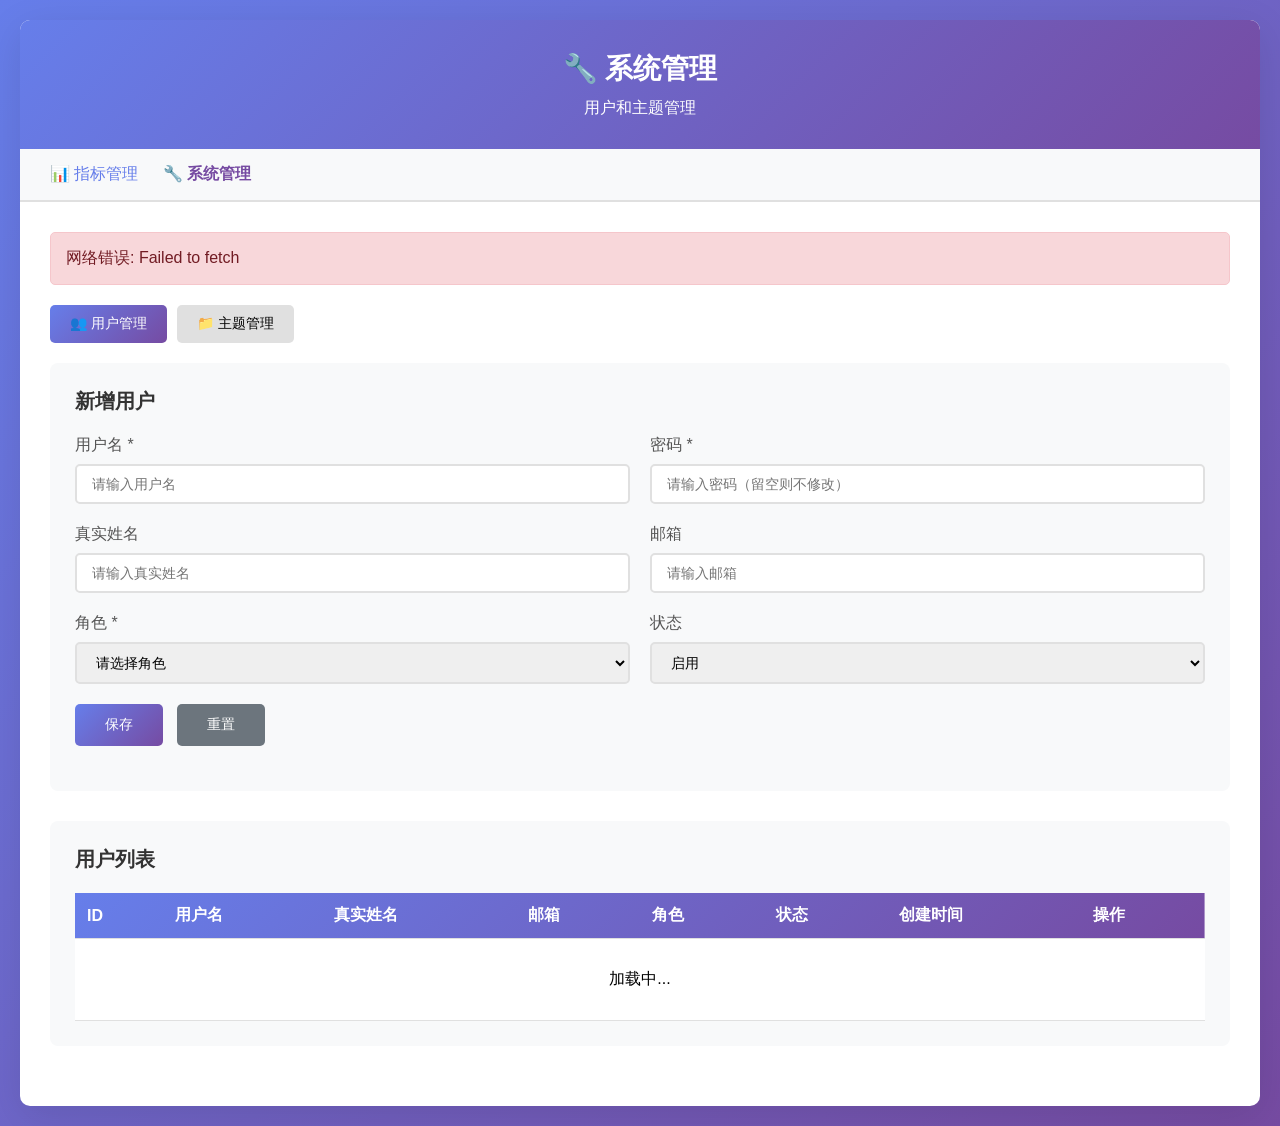
==== src/main/resources/static/admin.html @ 08e5ca8f "完成功能，准备发布 v0.02" ====
<!DOCTYPE html>
<html lang="zh-CN">
<head>
    <meta charset="UTF-8">
    <meta name="viewport" content="width=device-width, initial-scale=1.0">
    <title>系统管理 - 指标管理系统</title>
    <style>
        * {
            margin: 0;
            padding: 0;
            box-sizing: border-box;
        }

        body {
            font-family: 'Microsoft YaHei', Arial, sans-serif;
            background: linear-gradient(135deg, #667eea 0%, #764ba2 100%);
            min-height: 100vh;
            padding: 20px;
        }

        .container {
            max-width: 1400px;
            margin: 0 auto;
            background: white;
            border-radius: 10px;
            box-shadow: 0 10px 40px rgba(0, 0, 0, 0.1);
            overflow: hidden;
        }

        .header {
            background: linear-gradient(135deg, #667eea 0%, #764ba2 100%);
            color: white;
            padding: 30px;
            text-align: center;
        }

        .header h1 {
            font-size: 28px;
            margin-bottom: 10px;
        }

        .nav {
            background: #f8f9fa;
            padding: 15px 30px;
            border-bottom: 2px solid #e0e0e0;
        }

        .nav a {
            margin-right: 20px;
            color: #667eea;
            text-decoration: none;
            font-weight: 500;
        }

        .nav a:hover {
            text-decoration: underline;
        }

        .content {
            padding: 30px;
        }

        .tab-buttons {
            margin-bottom: 20px;
            display: flex;
            gap: 10px;
        }

        .tab-btn {
            padding: 10px 20px;
            border: none;
            background: #e0e0e0;
            border-radius: 5px;
            cursor: pointer;
            font-size: 14px;
            font-weight: 500;
        }

        .tab-btn.active {
            background: linear-gradient(135deg, #667eea 0%, #764ba2 100%);
            color: white;
        }

        .tab-content {
            display: none;
        }

        .tab-content.active {
            display: block;
        }

        .form-section {
            background: #f8f9fa;
            padding: 25px;
            border-radius: 8px;
            margin-bottom: 30px;
        }

        .form-section h2 {
            color: #333;
            margin-bottom: 20px;
            font-size: 20px;
        }

        .form-group {
            margin-bottom: 20px;
        }

        .form-group label {
            display: block;
            margin-bottom: 8px;
            color: #555;
            font-weight: 500;
        }

        .form-group input,
        .form-group select,
        .form-group textarea {
            width: 100%;
            padding: 10px 15px;
            border: 2px solid #e0e0e0;
            border-radius: 5px;
            font-size: 14px;
            transition: border-color 0.3s;
        }

        .form-group input:focus,
        .form-group select:focus,
        .form-group textarea:focus {
            outline: none;
            border-color: #667eea;
        }

        .form-row {
            display: grid;
            grid-template-columns: repeat(auto-fit, minmax(300px, 1fr));
            gap: 20px;
        }

        .btn {
            padding: 12px 30px;
            border: none;
            border-radius: 5px;
            font-size: 14px;
            cursor: pointer;
            transition: all 0.3s;
            font-weight: 500;
        }

        .btn-primary {
            background: linear-gradient(135deg, #667eea 0%, #764ba2 100%);
            color: white;
        }

        .btn-primary:hover {
            transform: translateY(-2px);
            box-shadow: 0 5px 15px rgba(102, 126, 234, 0.4);
        }

        .btn-secondary {
            background: #6c757d;
            color: white;
            margin-left: 10px;
        }

        .btn-danger {
            background: #dc3545;
            color: white;
            padding: 6px 12px;
            font-size: 12px;
        }

        .btn-edit {
            background: #28a745;
            color: white;
            padding: 6px 12px;
            font-size: 12px;
            margin-right: 5px;
        }

        .table-container {
            overflow-x: auto;
        }

        table {
            width: 100%;
            border-collapse: collapse;
            background: white;
        }

        thead {
            background: linear-gradient(135deg, #667eea 0%, #764ba2 100%);
            color: white;
        }

        th, td {
            padding: 12px;
            text-align: left;
            border-bottom: 1px solid #e0e0e0;
        }

        tbody tr:hover {
            background: #f8f9fa;
        }

        .badge {
            padding: 4px 8px;
            border-radius: 3px;
            font-size: 12px;
            font-weight: 500;
        }

        .badge-super-admin {
            background: #ffebee;
            color: #c62828;
        }

        .badge-topic-admin {
            background: #fff3e0;
            color: #e65100;
        }

        .badge-user {
            background: #e3f2fd;
            color: #1976d2;
        }

        .badge-admin {
            background: #fff3e0;
            color: #e65100;
        }

        .badge-member {
            background: #e8f5e9;
            color: #2e7d32;
        }

        .message {
            padding: 15px;
            border-radius: 5px;
            margin-bottom: 20px;
            display: none;
        }

        .message.success {
            background: #d4edda;
            color: #155724;
            border: 1px solid #c3e6cb;
            display: block;
        }

        .message.error {
            background: #f8d7da;
            color: #721c24;
            border: 1px solid #f5c6cb;
            display: block;
        }

        .modal {
            display: none;
            position: fixed;
            z-index: 1000;
            left: 0;
            top: 0;
            width: 100%;
            height: 100%;
            background-color: rgba(0,0,0,0.5);
        }

        .modal-content {
            background-color: #fefefe;
            margin: 5% auto;
            padding: 30px;
            border-radius: 10px;
            width: 80%;
            max-width: 900px;
            max-height: 80vh;
            overflow-y: auto;
            box-shadow: 0 10px 40px rgba(0,0,0,0.3);
        }

        .close {
            color: #aaa;
            float: right;
            font-size: 28px;
            font-weight: bold;
            cursor: pointer;
        }

        .close:hover,
        .close:focus {
            color: #000;
        }
    </style>
</head>
<body>
    <div class="container">
        <div class="header">
            <h1>🔧 系统管理</h1>
            <p>用户和主题管理</p>
        </div>

        <div class="nav">
            <a href="index.html">📊 指标管理</a>
            <a href="admin.html" style="color: #764ba2; font-weight: bold;">🔧 系统管理</a>
        </div>

        <div class="content">
            <div id="message" class="message"></div>

            <div class="tab-buttons">
                <button class="tab-btn active" onclick="switchTab('users')">👥 用户管理</button>
                <button class="tab-btn" onclick="switchTab('topics')">📁 主题管理</button>
            </div>

            <!-- 用户管理 -->
            <div id="usersTab" class="tab-content active">
                <div class="form-section">
                    <h2 id="userFormTitle">新增用户</h2>
                    <form id="userForm">
                        <input type="hidden" id="userId">
                        
                        <div class="form-row">
                            <div class="form-group">
                                <label for="username">用户名 *</label>
                                <input type="text" id="username" required placeholder="请输入用户名">
                            </div>

                            <div class="form-group">
                                <label for="password">密码 *</label>
                                <input type="password" id="password" placeholder="请输入密码（留空则不修改）">
                            </div>
                        </div>

                        <div class="form-row">
                            <div class="form-group">
                                <label for="realName">真实姓名</label>
                                <input type="text" id="realName" placeholder="请输入真实姓名">
                            </div>

                            <div class="form-group">
                                <label for="email">邮箱</label>
                                <input type="email" id="email" placeholder="请输入邮箱">
                            </div>
                        </div>

                        <div class="form-row">
                            <div class="form-group">
                                <label for="userRole">角色 *</label>
                                <select id="userRole" required>
                                    <option value="">请选择角色</option>
                                    <option value="SUPER_ADMIN">超级管理员</option>
                                    <option value="TOPIC_ADMIN">主题管理员</option>
                                    <option value="USER">普通用户</option>
                                </select>
                            </div>

                            <div class="form-group">
                                <label for="isActive">状态</label>
                                <select id="isActive">
                                    <option value="true">启用</option>
                                    <option value="false">禁用</option>
                                </select>
                            </div>
                        </div>

                        <div class="form-group">
                            <button type="submit" class="btn btn-primary">保存</button>
                            <button type="button" class="btn btn-secondary" onclick="resetUserForm()">重置</button>
                        </div>
                    </form>
                </div>

                <div class="form-section">
                    <h2>用户列表</h2>
                    <div class="table-container">
                        <table>
                            <thead>
                                <tr>
                                    <th>ID</th>
                                    <th>用户名</th>
                                    <th>真实姓名</th>
                                    <th>邮箱</th>
                                    <th>角色</th>
                                    <th>状态</th>
                                    <th>创建时间</th>
                                    <th>操作</th>
                                </tr>
                            </thead>
                            <tbody id="userTableBody">
                                <tr>
                                    <td colspan="8" style="text-align: center; padding: 30px;">加载中...</td>
                                </tr>
                            </tbody>
                        </table>
                    </div>
                </div>
            </div>

            <!-- 主题管理 -->
            <div id="topicsTab" class="tab-content">
                <div class="form-section">
                    <h2 id="topicFormTitle">新增主题</h2>
                    <form id="topicForm">
                        <input type="hidden" id="topicId">
                        
                        <div class="form-row">
                            <div class="form-group">
                                <label for="topicName">主题名称 *</label>
                                <input type="text" id="topicName" required placeholder="请输入主题名称">
                            </div>

                            <div class="form-group">
                                <label for="topicCode">主题代码 *</label>
                                <input type="text" id="topicCode" required placeholder="请输入主题代码（唯一）">
                            </div>
                        </div>

                        <div class="form-group">
                            <label for="topicDescription">主题描述</label>
                            <textarea id="topicDescription" rows="3" placeholder="请输入主题描述"></textarea>
                        </div>

                        <div class="form-group">
                            <button type="submit" class="btn btn-primary">保存</button>
                            <button type="button" class="btn btn-secondary" onclick="resetTopicForm()">重置</button>
                        </div>
                    </form>
                </div>

                <div class="form-section">
                    <h2>主题列表</h2>
                    <div class="table-container">
                        <table>
                            <thead>
                                <tr>
                                    <th>ID</th>
                                    <th>主题名称</th>
                                    <th>主题代码</th>
                                    <th>描述</th>
                                    <th>创建时间</th>
                                    <th>操作</th>
                                </tr>
                            </thead>
                            <tbody id="topicTableBody">
                                <tr>
                                    <td colspan="6" style="text-align: center; padding: 30px;">加载中...</td>
                                </tr>
                            </tbody>
                        </table>
                    </div>
                </div>
            </div>
        </div>
    </div>

    <!-- 主题用户分配弹窗 -->
    <div id="userTopicModal" class="modal">
        <div class="modal-content">
            <span class="close" onclick="closeUserTopicModal()">&times;</span>
            <h2 style="margin-bottom: 20px; color: #333;"> 主题用户分配</h2>
            <div id="topicUserInfo"></div>
            <div class="form-group" style="margin-top: 20px;">
                <label>添加用户到主题</label>
                <div style="display: flex; gap: 10px;">
                    <select id="selectUser" style="flex: 1;">
                        <option value="">选择用户</option>
                    </select>
                    <select id="selectUserRole" style="flex: 0.5;">
                        <option value="MEMBER">成员</option>
                        <option value="ADMIN">管理员</option>
                    </select>
                    <button class="btn btn-primary" onclick="addUserToTopic()">添加</button>
                </div>
            </div>
            <div class="table-container" style="margin-top: 20px;">
                <table>
                    <thead>
                        <tr>
                            <th>用户ID</th>
                            <th>用户名</th>
                            <th>真实姓名</th>
                            <th>角色</th>
                            <th>操作</th>
                        </tr>
                    </thead>
                    <tbody id="topicUsersTableBody">
                    </tbody>
                </table>
            </div>
        </div>
    </div>

    <script>
        const USER_API = 'http://localhost:8080/api/users';
        const TOPIC_API = 'http://localhost:8080/api/topics';
        let currentTopicId = null;
        let allUsers = [];
        let allTopics = [];

        // 显示消息
        function showMessage(text, type) {
            const msgDiv = document.getElementById('message');
            msgDiv.textContent = text;
            msgDiv.className = `message ${type}`;
            setTimeout(() => {
                msgDiv.className = 'message';
            }, 3000);
        }

        // 切换标签页
        function switchTab(tab) {
            document.querySelectorAll('.tab-btn').forEach(btn => btn.classList.remove('active'));
            document.querySelectorAll('.tab-content').forEach(content => content.classList.remove('active'));
            
            event.target.classList.add('active');
            document.getElementById(tab + 'Tab').classList.add('active');
        }

        // ========== 用户管理 ==========

        // 加载所有用户
        async function loadUsers() {
            try {
                const response = await fetch(USER_API, {
                    credentials: 'include'
                });
                const result = await response.json();
                
                if (result.success) {
                    allUsers = result.data;
                    renderUserTable(allUsers);
                } else {
                    showMessage('加载失败: ' + result.message, 'error');
                }
            } catch (error) {
                showMessage('网络错误: ' + error.message, 'error');
            }
        }

        // 渲染用户表格
        function renderUserTable(users) {
            const tbody = document.getElementById('userTableBody');
            
            if (!users || users.length === 0) {
                tbody.innerHTML = '<tr><td colspan="8" style="text-align: center; padding: 30px;">暂无数据</td></tr>';
                return;
            }

            tbody.innerHTML = users.map(user => `
                <tr>
                    <td>${user.id}</td>
                    <td>${user.username}</td>
                    <td>${user.realName || '-'}</td>
                    <td>${user.email || '-'}</td>
                    <td>
                        <span class="badge badge-${user.role.toLowerCase()}">
                            ${getRoleText(user.role)}
                        </span>
                    </td>
                    <td>${user.isActive ? '启用' : '禁用'}</td>
                    <td>${new Date(user.createdTime).toLocaleString('zh-CN')}</td>
                    <td>
                        <button class="btn btn-edit" onclick="editUser(${user.id})">编辑</button>
                        <button class="btn btn-danger" onclick="deleteUser(${user.id})">删除</button>
                    </td>
                </tr>
            `).join('');
        }

        // 获取角色文本
        function getRoleText(role) {
            const roleMap = {
                'SUPER_ADMIN': '超级管理员',
                'TOPIC_ADMIN': '主题管理员',
                'USER': '普通用户'
            };
            return roleMap[role] || role;
        }

        // 编辑用户
        async function editUser(id) {
            try {
                const response = await fetch(`${USER_API}/${id}`, {
                    credentials: 'include'
                });
                const result = await response.json();
                
                if (result.success) {
                    const user = result.data;
                    document.getElementById('userId').value = user.id;
                    document.getElementById('username').value = user.username;
                    document.getElementById('password').value = '';
                    document.getElementById('realName').value = user.realName || '';
                    document.getElementById('email').value = user.email || '';
                    document.getElementById('userRole').value = user.role;
                    document.getElementById('isActive').value = user.isActive.toString();
                    
                    document.getElementById('userFormTitle').textContent = '编辑用户';
                    window.scrollTo({ top: 0, behavior: 'smooth' });
                } else {
                    showMessage('加载失败: ' + result.message, 'error');
                }
            } catch (error) {
                showMessage('网络错误: ' + error.message, 'error');
            }
        }

        // 删除用户
        async function deleteUser(id) {
            if (!confirm('确定要删除这个用户吗？')) {
                return;
            }

            try {
                const response = await fetch(`${USER_API}/${id}`, {
                    method: 'DELETE',
                    credentials: 'include'
                });
                const result = await response.json();
                
                if (result.success) {
                    showMessage('删除成功', 'success');
                    loadUsers();
                } else {
                    showMessage('删除失败: ' + result.message, 'error');
                }
            } catch (error) {
                showMessage('网络错误: ' + error.message, 'error');
            }
        }

        // 重置用户表单
        function resetUserForm() {
            document.getElementById('userForm').reset();
            document.getElementById('userId').value = '';
            document.getElementById('userFormTitle').textContent = '新增用户';
        }

        // 提交用户表单
        document.getElementById('userForm').addEventListener('submit', async function(e) {
            e.preventDefault();
            
            const id = document.getElementById('userId').value;
            const userData = {
                username: document.getElementById('username').value,
                password: document.getElementById('password').value,
                realName: document.getElementById('realName').value,
                email: document.getElementById('email').value,
                role: document.getElementById('userRole').value,
                isActive: document.getElementById('isActive').value === 'true'
            };

            try {
                const url = id ? `${USER_API}/${id}` : USER_API;
                const method = id ? 'PUT' : 'POST';
                
                const response = await fetch(url, {
                    method: method,
                    headers: {
                        'Content-Type': 'application/json'
                    },
                    credentials: 'include',
                    body: JSON.stringify(userData)
                });
                
                const result = await response.json();
                
                if (result.success) {
                    showMessage(id ? '更新成功' : '创建成功', 'success');
                    resetUserForm();
                    loadUsers();
                } else {
                    showMessage('操作失败: ' + result.message, 'error');
                }
            } catch (error) {
                showMessage('网络错误: ' + error.message, 'error');
            }
        });

        // ========== 主题管理 ==========

        // 加载所有主题
        async function loadTopics() {
            try {
                const response = await fetch(TOPIC_API, {
                    credentials: 'include'
                });
                const result = await response.json();
                
                if (result.success) {
                    allTopics = result.data;
                    renderTopicTable(allTopics);
                } else {
                    showMessage('加载失败: ' + result.message, 'error');
                }
            } catch (error) {
                showMessage('网络错误: ' + error.message, 'error');
            }
        }

        // 渲染主题表格
        function renderTopicTable(topics) {
            const tbody = document.getElementById('topicTableBody');
            
            if (!topics || topics.length === 0) {
                tbody.innerHTML = '<tr><td colspan="6" style="text-align: center; padding: 30px;">暂无数据</td></tr>';
                return;
            }

            tbody.innerHTML = topics.map(topic => `
                <tr>
                    <td>${topic.id}</td>
                    <td>${topic.topicName}</td>
                    <td>${topic.topicCode}</td>
                    <td>${topic.description || '-'}</td>
                    <td>${new Date(topic.createdTime).toLocaleString('zh-CN')}</td>
                    <td>
                        <button class="btn btn-edit" onclick="editTopic(${topic.id})">编辑</button>
                        <button class="btn btn-danger" onclick="deleteTopic(${topic.id})">删除</button>
                        <button class="btn btn-primary" style="padding: 6px 12px; font-size: 12px;" onclick="openUserTopicModal(${topic.id})">分配用户</button>
                    </td>
                </tr>
            `).join('');
        }

        // 编辑主题
        async function editTopic(id) {
            try {
                const response = await fetch(`${TOPIC_API}/${id}`, {
                    credentials: 'include'
                });
                const result = await response.json();
                
                if (result.success) {
                    const topic = result.data;
                    document.getElementById('topicId').value = topic.id;
                    document.getElementById('topicName').value = topic.topicName;
                    document.getElementById('topicCode').value = topic.topicCode;
                    document.getElementById('topicDescription').value = topic.description || '';
                    
                    document.getElementById('topicFormTitle').textContent = '编辑主题';
                    window.scrollTo({ top: 0, behavior: 'smooth' });
                } else {
                    showMessage('加载失败: ' + result.message, 'error');
                }
            } catch (error) {
                showMessage('网络错误: ' + error.message, 'error');
            }
        }

        // 删除主题
        async function deleteTopic(id) {
            if (!confirm('确定要删除这个主题吗？')) {
                return;
            }

            try {
                const response = await fetch(`${TOPIC_API}/${id}`, {
                    method: 'DELETE',
                    credentials: 'include'
                });
                const result = await response.json();
                
                if (result.success) {
                    showMessage('删除成功', 'success');
                    loadTopics();
                } else {
                    showMessage('删除失败: ' + result.message, 'error');
                }
            } catch (error) {
                showMessage('网络错误: ' + error.message, 'error');
            }
        }

        // 重置主题表单
        function resetTopicForm() {
            document.getElementById('topicForm').reset();
            document.getElementById('topicId').value = '';
            document.getElementById('topicFormTitle').textContent = '新增主题';
        }

        // 提交主题表单
        document.getElementById('topicForm').addEventListener('submit', async function(e) {
            e.preventDefault();
            
            const id = document.getElementById('topicId').value;
            const topicData = {
                topicName: document.getElementById('topicName').value,
                topicCode: document.getElementById('topicCode').value,
                description: document.getElementById('topicDescription').value
            };

            try {
                const url = id ? `${TOPIC_API}/${id}` : TOPIC_API;
                const method = id ? 'PUT' : 'POST';
                
                const response = await fetch(url, {
                    method: method,
                    headers: {
                        'Content-Type': 'application/json'
                    },
                    credentials: 'include',
                    body: JSON.stringify(topicData)
                });
                
                const result = await response.json();
                
                if (result.success) {
                    showMessage(id ? '更新成功' : '创建成功', 'success');
                    resetTopicForm();
                    loadTopics();
                } else {
                    showMessage('操作失败: ' + result.message, 'error');
                }
            } catch (error) {
                showMessage('网络错误: ' + error.message, 'error');
            }
        });

        // ========== 主题用户分配 ==========

        // 打开用户分配弹窗
        async function openUserTopicModal(topicId) {
            currentTopicId = topicId;
            const topic = allTopics.find(t => t.id === topicId);
            
            document.getElementById('topicUserInfo').innerHTML = `
                <p><strong>主题：</strong>${topic.topicName} (${topic.topicCode})</p>
            `;

            // 加载用户列表到下拉框
            const selectUser = document.getElementById('selectUser');
            selectUser.innerHTML = '<option value="">选择用户</option>' + 
                allUsers.map(user => `<option value="${user.id}">${user.username} - ${user.realName || ''}</option>`).join('');

            // 加载主题下的用户
            await loadTopicUsers(topicId);

            document.getElementById('userTopicModal').style.display = 'block';
        }

        // 加载主题下的用户
        async function loadTopicUsers(topicId) {
            try {
                const response = await fetch(`${USER_API}/${topicId}/topics`, {
                    credentials: 'include'
                });
                const result = await response.json();
                
                if (result.success) {
                    renderTopicUsersTable(result.data);
                }
            } catch (error) {
                console.error('加载主题用户失败:', error);
            }
        }

        // 渲染主题用户表格
        function renderTopicUsersTable(userTopics) {
            const tbody = document.getElementById('topicUsersTableBody');
            
            if (!userTopics || userTopics.length === 0) {
                tbody.innerHTML = '<tr><td colspan="5" style="text-align: center; padding: 20px;">暂无用户</td></tr>';
                return;
            }

            tbody.innerHTML = userTopics.map(ut => {
                const user = allUsers.find(u => u.id === ut.userId);
                return `
                    <tr>
                        <td>${ut.userId}</td>
                        <td>${user ? user.username : '-'}</td>
                        <td>${user ? user.realName || '-' : '-'}</td>
                        <td>
                            <span class="badge badge-${ut.role.toLowerCase()}">
                                ${ut.role === 'ADMIN' ? '管理员' : '成员'}
                            </span>
                        </td>
                        <td>
                            <button class="btn btn-danger" onclick="removeUserFromTopic(${ut.userId}, ${currentTopicId})">移除</button>
                        </td>
                    </tr>
                `;
            }).join('');
        }

        // 添加用户到主题
        async function addUserToTopic() {
            const userId = document.getElementById('selectUser').value;
            const role = document.getElementById('selectUserRole').value;

            if (!userId) {
                showMessage('请选择用户', 'error');
                return;
            }

            try {
                const response = await fetch(`${USER_API}/${userId}/topics/${currentTopicId}?role=${role}`, {
                    method: 'POST',
                    credentials: 'include'
                });
                const result = await response.json();
                
                if (result.success) {
                    showMessage('分配成功', 'success');
                    await loadTopicUsers(currentTopicId);
                } else {
                    showMessage('分配失败: ' + result.message, 'error');
                }
            } catch (error) {
                showMessage('网络错误: ' + error.message, 'error');
            }
        }

        // 从主题中移除用户
        async function removeUserFromTopic(userId, topicId) {
            if (!confirm('确定要移除该用户吗？')) {
                return;
            }

            try {
                const response = await fetch(`${USER_API}/${userId}/topics/${topicId}`, {
                    method: 'DELETE',
                    credentials: 'include'
                });
                const result = await response.json();
                
                if (result.success) {
                    showMessage('移除成功', 'success');
                    await loadTopicUsers(topicId);
                } else {
                    showMessage('移除失败: ' + result.message, 'error');
                }
            } catch (error) {
                showMessage('网络错误: ' + error.message, 'error');
            }
        }

        // 关闭用户分配弹窗
        function closeUserTopicModal() {
            document.getElementById('userTopicModal').style.display = 'none';
            currentTopicId = null;
        }

        // 点击模态框外部关闭
        window.onclick = function(event) {
            const modal = document.getElementById('userTopicModal');
            if (event.target === modal) {
                closeUserTopicModal();
            }
        }

        // 页面加载时获取数据
        window.addEventListener('load', () => {
            loadUsers();
            loadTopics();
        });
    </script>
</body>
</html>
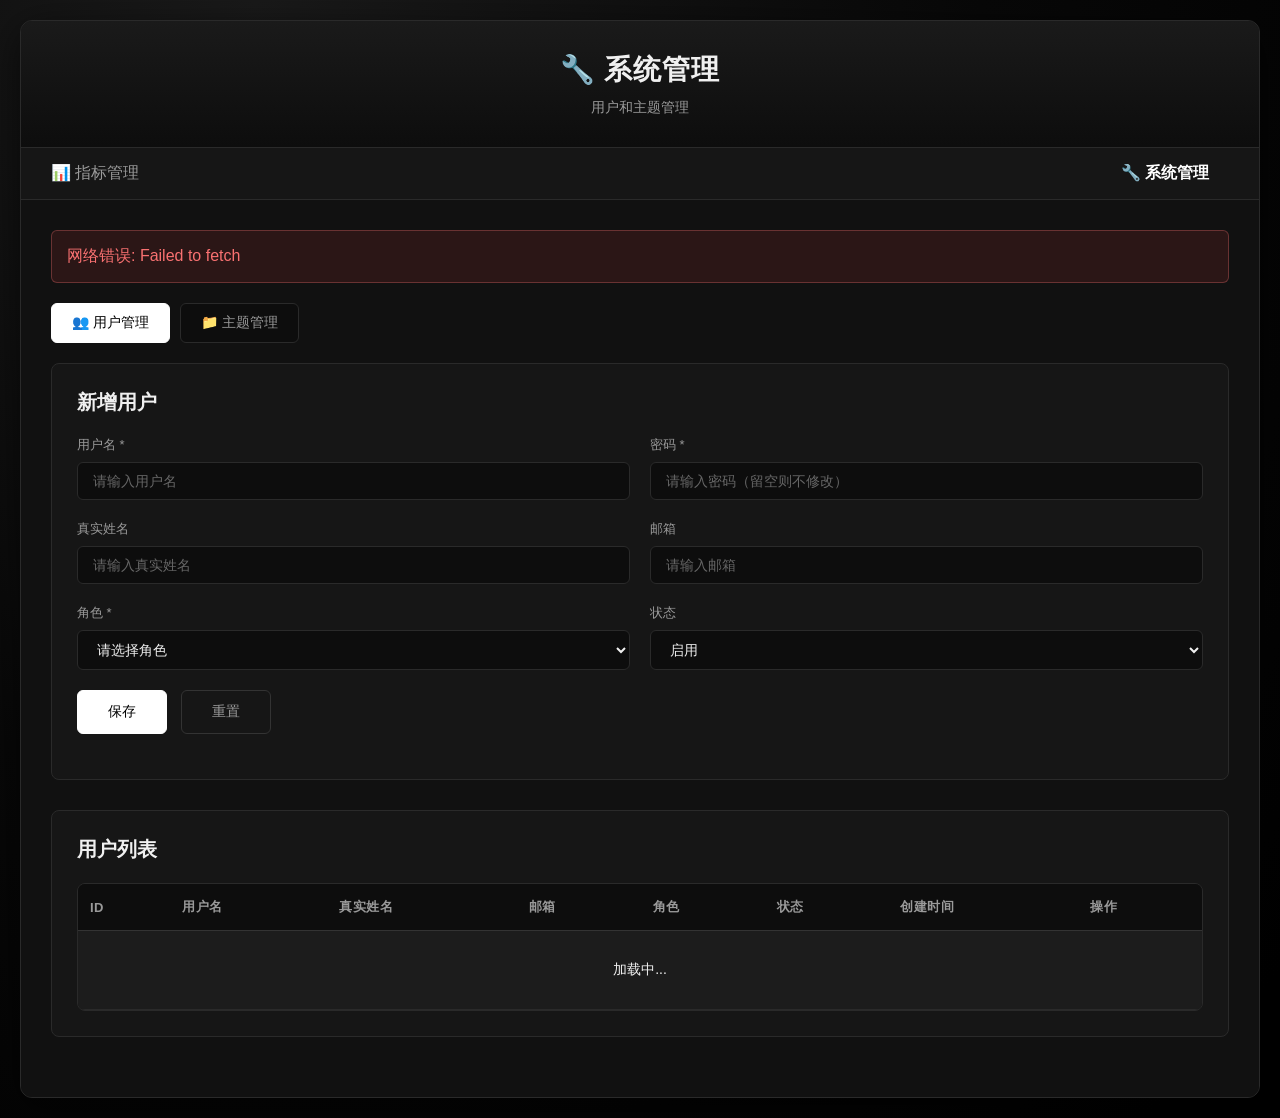
==== commit 30bda74c: "release: v0.04 指标增加数据源/SQL模版/参数定义，完善文档" ====
--- a/src/main/resources/static/admin.html
+++ b/src/main/resources/static/admin.html
@@ -4,294 +4,7 @@
     <meta charset="UTF-8">
     <meta name="viewport" content="width=device-width, initial-scale=1.0">
     <title>系统管理 - 指标管理系统</title>
-    <style>
-        * {
-            margin: 0;
-            padding: 0;
-            box-sizing: border-box;
-        }
-
-        body {
-            font-family: 'Microsoft YaHei', Arial, sans-serif;
-            background: linear-gradient(135deg, #667eea 0%, #764ba2 100%);
-            min-height: 100vh;
-            padding: 20px;
-        }
-
-        .container {
-            max-width: 1400px;
-            margin: 0 auto;
-            background: white;
-            border-radius: 10px;
-            box-shadow: 0 10px 40px rgba(0, 0, 0, 0.1);
-            overflow: hidden;
-        }
-
-        .header {
-            background: linear-gradient(135deg, #667eea 0%, #764ba2 100%);
-            color: white;
-            padding: 30px;
-            text-align: center;
-        }
-
-        .header h1 {
-            font-size: 28px;
-            margin-bottom: 10px;
-        }
-
-        .nav {
-            background: #f8f9fa;
-            padding: 15px 30px;
-            border-bottom: 2px solid #e0e0e0;
-        }
-
-        .nav a {
-            margin-right: 20px;
-            color: #667eea;
-            text-decoration: none;
-            font-weight: 500;
-        }
-
-        .nav a:hover {
-            text-decoration: underline;
-        }
-
-        .content {
-            padding: 30px;
-        }
-
-        .tab-buttons {
-            margin-bottom: 20px;
-            display: flex;
-            gap: 10px;
-        }
-
-        .tab-btn {
-            padding: 10px 20px;
-            border: none;
-            background: #e0e0e0;
-            border-radius: 5px;
-            cursor: pointer;
-            font-size: 14px;
-            font-weight: 500;
-        }
-
-        .tab-btn.active {
-            background: linear-gradient(135deg, #667eea 0%, #764ba2 100%);
-            color: white;
-        }
-
-        .tab-content {
-            display: none;
-        }
-
-        .tab-content.active {
-            display: block;
-        }
-
-        .form-section {
-            background: #f8f9fa;
-            padding: 25px;
-            border-radius: 8px;
-            margin-bottom: 30px;
-        }
-
-        .form-section h2 {
-            color: #333;
-            margin-bottom: 20px;
-            font-size: 20px;
-        }
-
-        .form-group {
-            margin-bottom: 20px;
-        }
-
-        .form-group label {
-            display: block;
-            margin-bottom: 8px;
-            color: #555;
-            font-weight: 500;
-        }
-
-        .form-group input,
-        .form-group select,
-        .form-group textarea {
-            width: 100%;
-            padding: 10px 15px;
-            border: 2px solid #e0e0e0;
-            border-radius: 5px;
-            font-size: 14px;
-            transition: border-color 0.3s;
-        }
-
-        .form-group input:focus,
-        .form-group select:focus,
-        .form-group textarea:focus {
-            outline: none;
-            border-color: #667eea;
-        }
-
-        .form-row {
-            display: grid;
-            grid-template-columns: repeat(auto-fit, minmax(300px, 1fr));
-            gap: 20px;
-        }
-
-        .btn {
-            padding: 12px 30px;
-            border: none;
-            border-radius: 5px;
-            font-size: 14px;
-            cursor: pointer;
-            transition: all 0.3s;
-            font-weight: 500;
-        }
-
-        .btn-primary {
-            background: linear-gradient(135deg, #667eea 0%, #764ba2 100%);
-            color: white;
-        }
-
-        .btn-primary:hover {
-            transform: translateY(-2px);
-            box-shadow: 0 5px 15px rgba(102, 126, 234, 0.4);
-        }
-
-        .btn-secondary {
-            background: #6c757d;
-            color: white;
-            margin-left: 10px;
-        }
-
-        .btn-danger {
-            background: #dc3545;
-            color: white;
-            padding: 6px 12px;
-            font-size: 12px;
-        }
-
-        .btn-edit {
-            background: #28a745;
-            color: white;
-            padding: 6px 12px;
-            font-size: 12px;
-            margin-right: 5px;
-        }
-
-        .table-container {
-            overflow-x: auto;
-        }
-
-        table {
-            width: 100%;
-            border-collapse: collapse;
-            background: white;
-        }
-
-        thead {
-            background: linear-gradient(135deg, #667eea 0%, #764ba2 100%);
-            color: white;
-        }
-
-        th, td {
-            padding: 12px;
-            text-align: left;
-            border-bottom: 1px solid #e0e0e0;
-        }
-
-        tbody tr:hover {
-            background: #f8f9fa;
-        }
-
-        .badge {
-            padding: 4px 8px;
-            border-radius: 3px;
-            font-size: 12px;
-            font-weight: 500;
-        }
-
-        .badge-super-admin {
-            background: #ffebee;
-            color: #c62828;
-        }
-
-        .badge-topic-admin {
-            background: #fff3e0;
-            color: #e65100;
-        }
-
-        .badge-user {
-            background: #e3f2fd;
-            color: #1976d2;
-        }
-
-        .badge-admin {
-            background: #fff3e0;
-            color: #e65100;
-        }
-
-        .badge-member {
-            background: #e8f5e9;
-            color: #2e7d32;
-        }
-
-        .message {
-            padding: 15px;
-            border-radius: 5px;
-            margin-bottom: 20px;
-            display: none;
-        }
-
-        .message.success {
-            background: #d4edda;
-            color: #155724;
-            border: 1px solid #c3e6cb;
-            display: block;
-        }
-
-        .message.error {
-            background: #f8d7da;
-            color: #721c24;
-            border: 1px solid #f5c6cb;
-            display: block;
-        }
-
-        .modal {
-            display: none;
-            position: fixed;
-            z-index: 1000;
-            left: 0;
-            top: 0;
-            width: 100%;
-            height: 100%;
-            background-color: rgba(0,0,0,0.5);
-        }
-
-        .modal-content {
-            background-color: #fefefe;
-            margin: 5% auto;
-            padding: 30px;
-            border-radius: 10px;
-            width: 80%;
-            max-width: 900px;
-            max-height: 80vh;
-            overflow-y: auto;
-            box-shadow: 0 10px 40px rgba(0,0,0,0.3);
-        }
-
-        .close {
-            color: #aaa;
-            float: right;
-            font-size: 28px;
-            font-weight: bold;
-            cursor: pointer;
-        }
-
-        .close:hover,
-        .close:focus {
-            color: #000;
-        }
-    </style>
+    <link rel="stylesheet" href="theme.css">
 </head>
 <body>
     <div class="container">
@@ -302,7 +15,7 @@
 
         <div class="nav">
             <a href="index.html">📊 指标管理</a>
-            <a href="admin.html" style="color: #764ba2; font-weight: bold;">🔧 系统管理</a>
+            <a href="admin.html" class="active">🔧 系统管理</a>
         </div>
 
         <div class="content">
@@ -404,16 +117,9 @@
                     <form id="topicForm">
                         <input type="hidden" id="topicId">
                         
-                        <div class="form-row">
-                            <div class="form-group">
-                                <label for="topicName">主题名称 *</label>
-                                <input type="text" id="topicName" required placeholder="请输入主题名称">
-                            </div>
-
-                            <div class="form-group">
-                                <label for="topicCode">主题代码 *</label>
-                                <input type="text" id="topicCode" required placeholder="请输入主题代码（唯一）">
-                            </div>
+                        <div class="form-group">
+                            <label for="topicName">主题名称 *</label>
+                            <input type="text" id="topicName" required placeholder="请输入主题名称">
                         </div>
 
                         <div class="form-group">
@@ -436,7 +142,6 @@
                                 <tr>
                                     <th>ID</th>
                                     <th>主题名称</th>
-                                    <th>主题代码</th>
                                     <th>描述</th>
                                     <th>创建时间</th>
                                     <th>操作</th>
@@ -444,7 +149,7 @@
                             </thead>
                             <tbody id="topicTableBody">
                                 <tr>
-                                    <td colspan="6" style="text-align: center; padding: 30px;">加载中...</td>
+                                    <td colspan="5" style="text-align: center; padding: 30px;">加载中...</td>
                                 </tr>
                             </tbody>
                         </table>
@@ -458,7 +163,7 @@
     <div id="userTopicModal" class="modal">
         <div class="modal-content">
             <span class="close" onclick="closeUserTopicModal()">&times;</span>
-            <h2 style="margin-bottom: 20px; color: #333;"> 主题用户分配</h2>
+            <h2 style="margin-bottom: 20px;">主题用户分配</h2>
             <div id="topicUserInfo"></div>
             <div class="form-group" style="margin-top: 20px;">
                 <label>添加用户到主题</label>
@@ -704,7 +409,7 @@
             const tbody = document.getElementById('topicTableBody');
             
             if (!topics || topics.length === 0) {
-                tbody.innerHTML = '<tr><td colspan="6" style="text-align: center; padding: 30px;">暂无数据</td></tr>';
+                tbody.innerHTML = '<tr><td colspan="5" style="text-align: center; padding: 30px;">暂无数据</td></tr>';
                 return;
             }
 
@@ -712,7 +417,6 @@
                 <tr>
                     <td>${topic.id}</td>
                     <td>${topic.topicName}</td>
-                    <td>${topic.topicCode}</td>
                     <td>${topic.description || '-'}</td>
                     <td>${new Date(topic.createdTime).toLocaleString('zh-CN')}</td>
                     <td>
@@ -725,28 +429,18 @@
         }
 
         // 编辑主题
-        async function editTopic(id) {
-            try {
-                const response = await fetch(`${TOPIC_API}/${id}`, {
-                    credentials: 'include'
-                });
-                const result = await response.json();
-                
-                if (result.success) {
-                    const topic = result.data;
-                    document.getElementById('topicId').value = topic.id;
-                    document.getElementById('topicName').value = topic.topicName;
-                    document.getElementById('topicCode').value = topic.topicCode;
-                    document.getElementById('topicDescription').value = topic.description || '';
-                    
-                    document.getElementById('topicFormTitle').textContent = '编辑主题';
-                    window.scrollTo({ top: 0, behavior: 'smooth' });
-                } else {
-                    showMessage('加载失败: ' + result.message, 'error');
-                }
-            } catch (error) {
-                showMessage('网络错误: ' + error.message, 'error');
-            }
+        function editTopic(id) {
+            const topic = allTopics.find(t => t.id === id);
+            if (!topic) {
+                showMessage('主题不存在', 'error');
+                return;
+            }
+
+            document.getElementById('topicId').value = topic.id;
+            document.getElementById('topicName').value = topic.topicName;
+            document.getElementById('topicDescription').value = topic.description || '';
+            document.getElementById('topicFormTitle').textContent = '编辑主题';
+            window.scrollTo({ top: 0, behavior: 'smooth' });
         }
 
         // 删除主题
@@ -787,7 +481,6 @@
             const id = document.getElementById('topicId').value;
             const topicData = {
                 topicName: document.getElementById('topicName').value,
-                topicCode: document.getElementById('topicCode').value,
                 description: document.getElementById('topicDescription').value
             };
 
@@ -826,7 +519,7 @@
             const topic = allTopics.find(t => t.id === topicId);
             
             document.getElementById('topicUserInfo').innerHTML = `
-                <p><strong>主题：</strong>${topic.topicName} (${topic.topicCode})</p>
+                <p><strong>主题：</strong>${topic.topicName}</p>
             `;
 
             // 加载用户列表到下拉框
--- a/src/main/resources/static/theme.css
+++ b/src/main/resources/static/theme.css
@@ -0,0 +1,664 @@
+/* 暗色主题 - 指标管理系统 */
+:root {
+    --bg-body: #080808;
+    --bg-gradient: radial-gradient(ellipse at 20% 0%, #1a1a1a 0%, #080808 50%, #000000 100%);
+    --bg-container: #111111;
+    --bg-section: #161616;
+    --bg-elevated: #1c1c1c;
+    --bg-input: #0d0d0d;
+    --border: #2a2a2a;
+    --border-light: #333333;
+    --border-focus: #ffffff;
+    --text-primary: #f0f0f0;
+    --text-secondary: #9a9a9a;
+    --text-muted: #666666;
+    --accent: #ffffff;
+    --accent-hover: #e0e0e0;
+    --shadow: 0 10px 40px rgba(0, 0, 0, 0.6);
+    --shadow-glow: 0 0 20px rgba(255, 255, 255, 0.08);
+    --success-bg: rgba(0, 200, 120, 0.12);
+    --success-text: #4ade80;
+    --success-border: rgba(74, 222, 128, 0.3);
+    --error-bg: rgba(239, 68, 68, 0.12);
+    --error-text: #f87171;
+    --error-border: rgba(248, 113, 113, 0.3);
+    --warning-bg: rgba(251, 191, 36, 0.12);
+    --warning-text: #fbbf24;
+    --danger: #ef4444;
+    --edit: #22c55e;
+}
+
+* {
+    margin: 0;
+    padding: 0;
+    box-sizing: border-box;
+}
+
+body {
+    font-family: 'Segoe UI', 'Microsoft YaHei', Arial, sans-serif;
+    background: var(--bg-gradient);
+    background-color: var(--bg-body);
+    color: var(--text-primary);
+    min-height: 100vh;
+    padding: 20px;
+}
+
+.container {
+    max-width: 1400px;
+    margin: 0 auto;
+    background: var(--bg-container);
+    border-radius: 12px;
+    border: 1px solid var(--border);
+    box-shadow: var(--shadow);
+    overflow: hidden;
+}
+
+.header {
+    background: linear-gradient(180deg, #1a1a1a 0%, #0d0d0d 100%);
+    color: var(--text-primary);
+    padding: 30px;
+    text-align: center;
+    border-bottom: 1px solid var(--border);
+}
+
+.header h1 {
+    font-size: 28px;
+    margin-bottom: 10px;
+    letter-spacing: 1px;
+}
+
+.header p {
+    color: var(--text-secondary);
+    font-size: 14px;
+}
+
+.nav {
+    background: var(--bg-section);
+    padding: 15px 30px;
+    border-bottom: 1px solid var(--border);
+    display: flex;
+    justify-content: space-between;
+    align-items: center;
+}
+
+.nav a,
+.nav-links a {
+    margin-right: 20px;
+    color: var(--text-secondary);
+    text-decoration: none;
+    font-weight: 500;
+    transition: color 0.2s;
+}
+
+.nav a:hover,
+.nav-links a:hover {
+    color: var(--accent);
+    text-decoration: none;
+}
+
+.nav a.active,
+.nav-links a.active {
+    color: var(--accent);
+    font-weight: bold;
+}
+
+.user-info {
+    display: flex;
+    align-items: center;
+    gap: 15px;
+}
+
+.user-info span {
+    color: var(--text-secondary);
+    font-size: 14px;
+}
+
+.user-info select {
+    padding: 5px 10px;
+    border-radius: 5px;
+    border: 1px solid var(--border);
+    background: var(--bg-input);
+    color: var(--text-primary);
+}
+
+.btn-logout {
+    background: transparent;
+    color: var(--error-text);
+    padding: 8px 15px;
+    border: 1px solid var(--error-border);
+    border-radius: 5px;
+    cursor: pointer;
+    font-size: 12px;
+    transition: all 0.2s;
+}
+
+.btn-logout:hover {
+    background: var(--error-bg);
+}
+
+.content {
+    padding: 30px;
+    background: var(--bg-container);
+}
+
+.form-section {
+    background: var(--bg-section);
+    padding: 25px;
+    border-radius: 8px;
+    border: 1px solid var(--border);
+    margin-bottom: 30px;
+}
+
+.form-section h2 {
+    color: var(--text-primary);
+    margin-bottom: 20px;
+    font-size: 20px;
+}
+
+.form-group {
+    margin-bottom: 20px;
+}
+
+.form-group label {
+    display: block;
+    margin-bottom: 8px;
+    color: var(--text-secondary);
+    font-weight: 500;
+    font-size: 13px;
+}
+
+.form-group input,
+.form-group select,
+.form-group textarea {
+    width: 100%;
+    padding: 10px 15px;
+    border: 1px solid var(--border);
+    border-radius: 6px;
+    font-size: 14px;
+    background: var(--bg-input);
+    color: var(--text-primary);
+    transition: border-color 0.2s, box-shadow 0.2s;
+}
+
+.form-group input::placeholder,
+.form-group textarea::placeholder {
+    color: var(--text-muted);
+}
+
+.form-group input:focus,
+.form-group select:focus,
+.form-group textarea:focus {
+    outline: none;
+    border-color: var(--border-focus);
+    box-shadow: 0 0 0 2px rgba(255, 255, 255, 0.08);
+}
+
+.form-group select option {
+    background: var(--bg-input);
+    color: var(--text-primary);
+}
+
+.form-row {
+    display: grid;
+    grid-template-columns: repeat(auto-fit, minmax(300px, 1fr));
+    gap: 20px;
+}
+
+.btn {
+    padding: 12px 30px;
+    border: none;
+    border-radius: 6px;
+    font-size: 14px;
+    cursor: pointer;
+    transition: all 0.2s;
+    font-weight: 500;
+}
+
+.btn-primary {
+    background: var(--accent);
+    color: #000000;
+    border: 1px solid var(--accent);
+}
+
+.btn-primary:hover {
+    background: var(--accent-hover);
+    box-shadow: var(--shadow-glow);
+    transform: translateY(-1px);
+}
+
+.btn-secondary {
+    background: transparent;
+    color: var(--text-secondary);
+    border: 1px solid var(--border-light);
+    margin-left: 10px;
+}
+
+.btn-secondary:hover {
+    border-color: var(--text-secondary);
+    color: var(--text-primary);
+}
+
+.btn-danger {
+    background: transparent;
+    color: var(--error-text);
+    border: 1px solid var(--error-border);
+    padding: 6px 12px;
+    font-size: 12px;
+}
+
+.btn-danger:hover {
+    background: var(--error-bg);
+}
+
+.btn-edit {
+    background: transparent;
+    color: var(--edit);
+    border: 1px solid rgba(34, 197, 94, 0.35);
+    padding: 6px 12px;
+    font-size: 12px;
+    margin-right: 5px;
+}
+
+.btn-edit:hover {
+    background: rgba(34, 197, 94, 0.1);
+}
+
+.search-bar {
+    display: flex;
+    gap: 10px;
+    margin-bottom: 20px;
+    align-items: center;
+}
+
+.search-bar input {
+    flex: 1;
+    padding: 10px 15px;
+    border: 1px solid var(--border);
+    border-radius: 6px;
+    background: var(--bg-input);
+    color: var(--text-primary);
+}
+
+.search-bar input:focus {
+    outline: none;
+    border-color: var(--border-focus);
+}
+
+.table-container {
+    overflow-x: auto;
+    border-radius: 8px;
+    border: 1px solid var(--border);
+}
+
+table {
+    width: 100%;
+    border-collapse: collapse;
+    background: var(--bg-elevated);
+}
+
+thead {
+    background: #0d0d0d;
+    color: var(--text-primary);
+    border-bottom: 1px solid var(--border-light);
+}
+
+th {
+    padding: 14px 12px;
+    text-align: left;
+    font-size: 13px;
+    font-weight: 600;
+    color: var(--text-secondary);
+    text-transform: uppercase;
+    letter-spacing: 0.5px;
+}
+
+td {
+    padding: 12px;
+    text-align: left;
+    border-bottom: 1px solid var(--border);
+    color: var(--text-primary);
+    font-size: 14px;
+}
+
+tbody tr:hover {
+    background: rgba(255, 255, 255, 0.03);
+}
+
+.badge {
+    padding: 4px 10px;
+    border-radius: 4px;
+    font-size: 12px;
+    font-weight: 500;
+    border: 1px solid transparent;
+}
+
+.badge-active {
+    background: rgba(34, 197, 94, 0.12);
+    color: var(--edit);
+    border-color: rgba(34, 197, 94, 0.3);
+}
+
+.badge-draft {
+    background: var(--warning-bg);
+    color: var(--warning-text);
+    border-color: rgba(251, 191, 36, 0.3);
+}
+
+.badge-disabled {
+    background: var(--error-bg);
+    color: var(--error-text);
+    border-color: var(--error-border);
+}
+
+.badge-super-admin {
+    background: var(--error-bg);
+    color: var(--error-text);
+    border-color: var(--error-border);
+}
+
+.badge-topic-admin {
+    background: var(--warning-bg);
+    color: var(--warning-text);
+    border-color: rgba(251, 191, 36, 0.3);
+}
+
+.badge-user {
+    background: rgba(255, 255, 255, 0.06);
+    color: var(--text-secondary);
+    border-color: var(--border-light);
+}
+
+.badge-admin {
+    background: var(--warning-bg);
+    color: var(--warning-text);
+    border-color: rgba(251, 191, 36, 0.3);
+}
+
+.badge-member {
+    background: rgba(34, 197, 94, 0.12);
+    color: var(--edit);
+    border-color: rgba(34, 197, 94, 0.3);
+}
+
+.message {
+    padding: 15px;
+    border-radius: 6px;
+    margin-bottom: 20px;
+    display: none;
+}
+
+.message.success {
+    background: var(--success-bg);
+    color: var(--success-text);
+    border: 1px solid var(--success-border);
+    display: block;
+}
+
+.message.error {
+    background: var(--error-bg);
+    color: var(--error-text);
+    border: 1px solid var(--error-border);
+    display: block;
+}
+
+/* 模态框 */
+.modal {
+    display: none;
+    position: fixed;
+    z-index: 1000;
+    left: 0;
+    top: 0;
+    width: 100%;
+    height: 100%;
+    background-color: rgba(0, 0, 0, 0.75);
+    overflow-y: auto;
+    padding: 40px 20px;
+}
+
+.modal.show {
+    display: flex;
+    align-items: flex-start;
+    justify-content: center;
+}
+
+.modal-content {
+    background-color: var(--bg-section);
+    border: 1px solid var(--border-light);
+    padding: 30px;
+    border-radius: 12px;
+    width: 100%;
+    max-width: 900px;
+    max-height: calc(100vh - 80px);
+    overflow-y: auto;
+    box-shadow: var(--shadow);
+    position: relative;
+}
+
+.modal-content h2 {
+    color: var(--text-primary);
+    margin-bottom: 20px;
+    font-size: 20px;
+    padding-right: 30px;
+}
+
+.close {
+    color: var(--text-muted);
+    float: right;
+    font-size: 28px;
+    font-weight: bold;
+    cursor: pointer;
+    transition: color 0.2s;
+}
+
+.close:hover,
+.close:focus {
+    color: var(--accent);
+}
+
+.btn-add-metric {
+    margin-left: auto;
+    white-space: nowrap;
+}
+
+.param-editor {
+    background: var(--bg-input);
+    border: 1px solid var(--border);
+    border-radius: 6px;
+    padding: 15px;
+}
+
+.param-editor-hint {
+    color: var(--text-muted);
+    font-size: 13px;
+    margin-bottom: 12px;
+}
+
+.param-editor-hint code {
+    color: var(--text-secondary);
+    background: rgba(255, 255, 255, 0.06);
+    padding: 2px 6px;
+    border-radius: 3px;
+}
+
+.param-list-header {
+    display: grid;
+    grid-template-columns: 180px 1fr 70px;
+    gap: 10px;
+    padding: 0 5px 8px;
+    color: var(--text-muted);
+    font-size: 13px;
+    font-weight: 500;
+    border-bottom: 1px solid var(--border);
+    margin-bottom: 8px;
+}
+
+.param-row {
+    display: grid;
+    grid-template-columns: 180px 1fr 70px;
+    gap: 10px;
+    margin-bottom: 8px;
+    align-items: center;
+}
+
+.param-row input {
+    width: 100%;
+    padding: 8px 12px;
+    border: 1px solid var(--border);
+    border-radius: 5px;
+    font-size: 14px;
+    background: var(--bg-elevated);
+    color: var(--text-primary);
+}
+
+.param-row input:focus {
+    outline: none;
+    border-color: var(--border-focus);
+}
+
+.param-row .btn-remove-param {
+    background: transparent;
+    color: var(--error-text);
+    border: 1px solid var(--error-border);
+    padding: 8px 10px;
+    border-radius: 5px;
+    cursor: pointer;
+    font-size: 12px;
+}
+
+.param-empty {
+    text-align: center;
+    color: var(--text-muted);
+    padding: 20px 0;
+    font-size: 13px;
+}
+
+.btn-add-param {
+    margin-top: 10px;
+    background: transparent;
+    color: var(--edit);
+    border: 1px solid rgba(34, 197, 94, 0.35);
+    padding: 8px 16px;
+    border-radius: 5px;
+    cursor: pointer;
+    font-size: 13px;
+}
+
+.btn-add-param:hover {
+    background: rgba(34, 197, 94, 0.1);
+}
+
+/* Tab 按钮（admin 页） */
+.tab-buttons {
+    margin-bottom: 20px;
+    display: flex;
+    gap: 10px;
+}
+
+.tab-btn {
+    padding: 10px 20px;
+    border: 1px solid var(--border);
+    background: var(--bg-input);
+    color: var(--text-secondary);
+    border-radius: 6px;
+    cursor: pointer;
+    font-size: 14px;
+    font-weight: 500;
+    transition: all 0.2s;
+}
+
+.tab-btn:hover {
+    border-color: var(--border-light);
+    color: var(--text-primary);
+}
+
+.tab-btn.active {
+    background: var(--accent);
+    color: #000000;
+    border-color: var(--accent);
+}
+
+.tab-content {
+    display: none;
+}
+
+.tab-content.active {
+    display: block;
+}
+
+/* 登录页 */
+body.login-page {
+    display: flex;
+    justify-content: center;
+    align-items: center;
+    padding: 20px;
+}
+
+.login-container {
+    background: var(--bg-container);
+    border: 1px solid var(--border);
+    padding: 40px;
+    border-radius: 12px;
+    box-shadow: var(--shadow);
+    width: 100%;
+    max-width: 400px;
+}
+
+.login-header {
+    text-align: center;
+    margin-bottom: 30px;
+}
+
+.login-header h1 {
+    color: var(--text-primary);
+    font-size: 28px;
+    margin-bottom: 10px;
+    letter-spacing: 1px;
+}
+
+.login-header p {
+    color: var(--text-secondary);
+    font-size: 14px;
+}
+
+.login-container .btn {
+    width: 100%;
+}
+
+.demo-info {
+    margin-top: 30px;
+    padding: 15px;
+    background: var(--bg-input);
+    border: 1px solid var(--border);
+    border-radius: 6px;
+    font-size: 12px;
+    color: var(--text-secondary);
+}
+
+.demo-info h3 {
+    margin-bottom: 10px;
+    color: var(--text-primary);
+    font-size: 13px;
+}
+
+.demo-info p {
+    margin: 5px 0;
+}
+
+.item-tag {
+    display: inline-block;
+    background: rgba(255, 255, 255, 0.08);
+    color: var(--text-primary);
+    border: 1px solid var(--border-light);
+    padding: 4px 10px;
+    border-radius: 15px;
+    margin: 3px;
+    font-size: 12px;
+}
+
+.item-list {
+    background: var(--bg-input);
+    padding: 10px;
+    border-radius: 6px;
+    border: 1px solid var(--border);
+    min-height: 50px;
+}
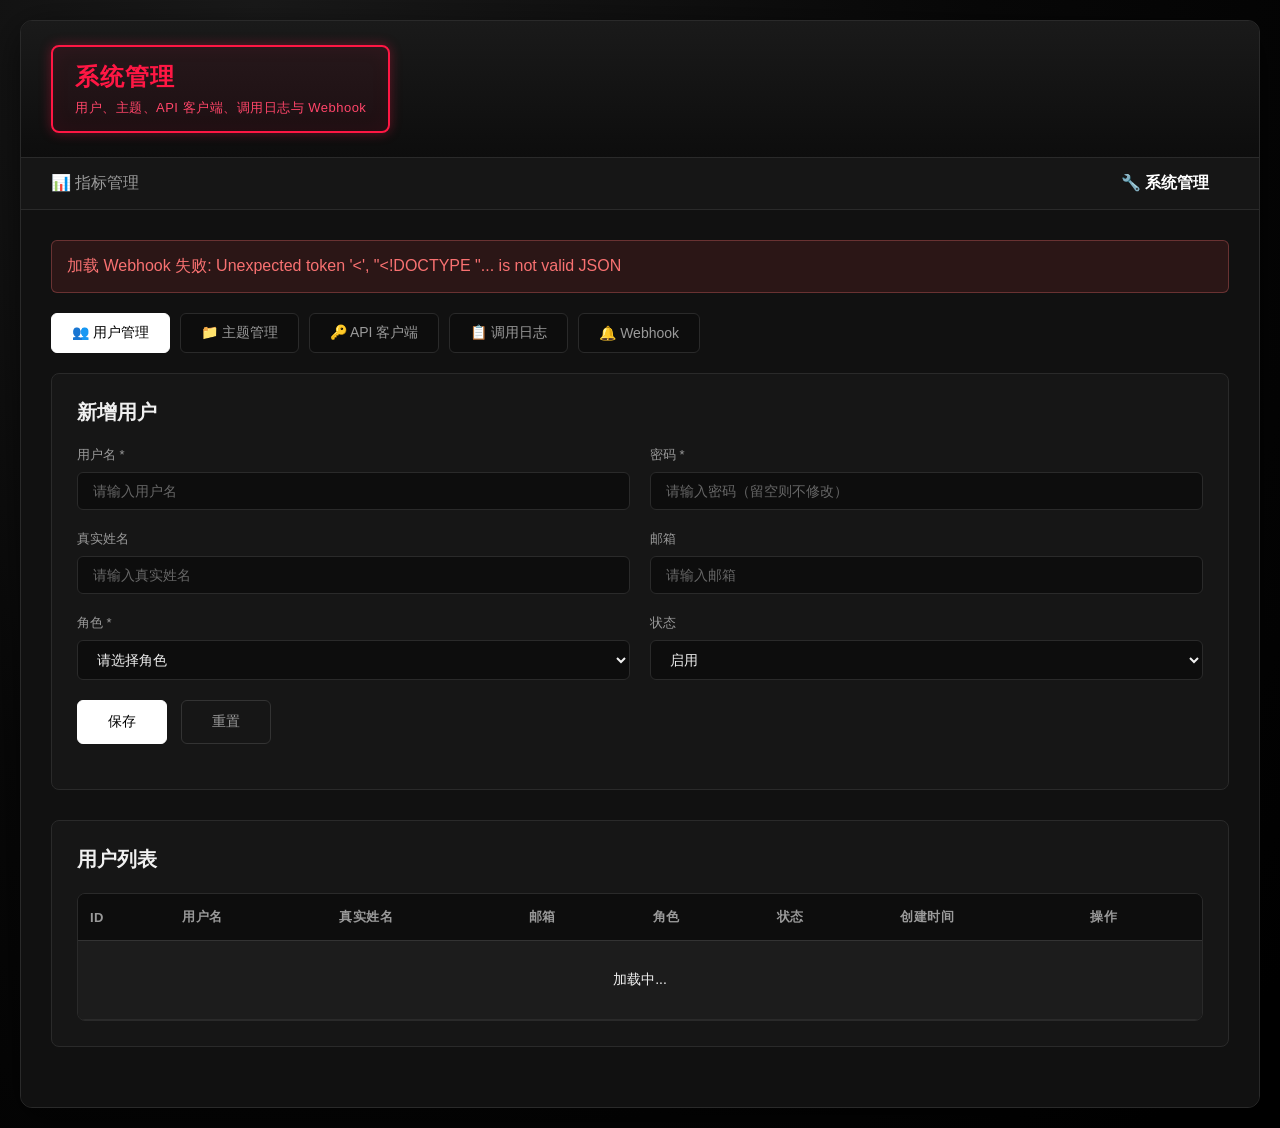
==== commit ca0df33a: "release: v0.05 指标目录、Open API 治理、审批流与工程化底座 Co-authored-by: Cursor <cursoragent@cursor.com>" ====
--- a/src/main/resources/static/admin.html
+++ b/src/main/resources/static/admin.html
@@ -9,8 +9,10 @@
 <body>
     <div class="container">
         <div class="header">
-            <h1>🔧 系统管理</h1>
-            <p>用户和主题管理</p>
+            <div class="header-brand header-brand--compact">
+                <h1>系统管理</h1>
+                <p>用户、主题、API 客户端、调用日志与 Webhook</p>
+            </div>
         </div>
 
         <div class="nav">
@@ -24,6 +26,9 @@
             <div class="tab-buttons">
                 <button class="tab-btn active" onclick="switchTab('users')">👥 用户管理</button>
                 <button class="tab-btn" onclick="switchTab('topics')">📁 主题管理</button>
+                <button class="tab-btn" onclick="switchTab('apiclient')">🔑 API 客户端</button>
+                <button class="tab-btn" onclick="switchTab('accesslogs')">📋 调用日志</button>
+                <button class="tab-btn" onclick="switchTab('webhooks')">🔔 Webhook</button>
             </div>
 
             <!-- 用户管理 -->
@@ -156,6 +161,134 @@
                     </div>
                 </div>
             </div>
+
+            <!-- API 客户端 -->
+            <div id="apiclientTab" class="tab-content">
+                <div class="form-section">
+                    <h2 id="apiFormTitle">新增 API 客户端</h2>
+                    <form id="apiForm">
+                        <input type="hidden" id="apiClientId">
+                        <div class="form-row">
+                            <div class="form-group">
+                                <label for="apiClientName">客户端名称 *</label>
+                                <input type="text" id="apiClientName" required>
+                            </div>
+                            <div class="form-group">
+                                <label for="apiClientActive">状态</label>
+                                <select id="apiClientActive">
+                                    <option value="true">启用</option>
+                                    <option value="false">停用</option>
+                                </select>
+                            </div>
+                        </div>
+                        <div class="form-group">
+                            <label for="apiClientDesc">描述</label>
+                            <input type="text" id="apiClientDesc">
+                        </div>
+                        <div class="form-group">
+                            <label for="apiClientIps">允许 IP（JSON 数组，留空不限制）</label>
+                            <input type="text" id="apiClientIps" placeholder='如 ["127.0.0.1"]'>
+                        </div>
+                        <div class="form-group">
+                            <button type="submit" class="btn btn-primary">保存</button>
+                            <button type="button" class="btn btn-secondary" onclick="resetApiForm()">重置</button>
+                        </div>
+                    </form>
+                </div>
+                <div class="form-section">
+                    <h2>API 客户端列表</h2>
+                    <p style="color: var(--text-secondary); font-size: 13px; margin-bottom: 12px;">
+                        启用任意客户端后，Open API 请求必须携带 Header <code>X-API-Key</code>
+                    </p>
+                    <div class="table-container">
+                        <table>
+                            <thead>
+                                <tr>
+                                    <th>ID</th>
+                                    <th>名称</th>
+                                    <th>API Key</th>
+                                    <th>状态</th>
+                                    <th>操作</th>
+                                </tr>
+                            </thead>
+                            <tbody id="apiClientTableBody">
+                                <tr><td colspan="5" style="text-align:center;padding:30px;">加载中...</td></tr>
+                            </tbody>
+                        </table>
+                    </div>
+                </div>
+            </div>
+
+            <div id="accesslogsTab" class="tab-content">
+                <div class="form-section">
+                    <h2>Open API 调用统计</h2>
+                    <div id="accessLogStats" class="preview-meta">加载中...</div>
+                </div>
+                <div class="form-section">
+                    <h2>Open API 调用日志</h2>
+                    <button class="btn btn-secondary" onclick="loadAccessLogs()">刷新</button>
+                    <div class="table-container" style="margin-top:12px;">
+                        <table>
+                            <thead>
+                                <tr>
+                                    <th>时间</th>
+                                    <th>IP</th>
+                                    <th>Key</th>
+                                    <th>指标</th>
+                                    <th>版本</th>
+                                    <th>结果</th>
+                                    <th>耗时</th>
+                                </tr>
+                            </thead>
+                            <tbody id="accessLogTableBody">
+                                <tr><td colspan="7" style="text-align:center;padding:30px;">加载中...</td></tr>
+                            </tbody>
+                        </table>
+                    </div>
+                </div>
+            </div>
+
+            <div id="webhooksTab" class="tab-content">
+                <div class="form-section">
+                    <h2 id="whFormTitle">新增 Webhook</h2>
+                    <form id="whForm">
+                        <input type="hidden" id="whId">
+                        <div class="form-group">
+                            <label for="whName">名称 *</label>
+                            <input type="text" id="whName" required>
+                        </div>
+                        <div class="form-group">
+                            <label for="whUrl">URL *</label>
+                            <input type="text" id="whUrl" required placeholder="https://example.com/hook">
+                        </div>
+                        <div class="form-group">
+                            <label for="whEvents">订阅事件（JSON 数组）*</label>
+                            <input type="text" id="whEvents" value='["METRIC_CREATED","METRIC_UPDATED","METRIC_STATUS_CHANGE","METRIC_DELETED","METRIC_SUBMIT","METRIC_APPROVED","METRIC_REJECTED"]'>
+                        </div>
+                        <div class="form-group">
+                            <label for="whSecret">Secret（可选，通过 X-Webhook-Secret 发送）</label>
+                            <input type="text" id="whSecret">
+                        </div>
+                        <div class="form-group">
+                            <button type="submit" class="btn btn-primary">保存</button>
+                            <button type="button" class="btn btn-secondary" onclick="resetWhForm()">重置</button>
+                        </div>
+                    </form>
+                </div>
+                <div class="form-section">
+                    <h2>Webhook 列表</h2>
+                    <div class="table-container">
+                        <table>
+                            <thead>
+                                <tr><th>ID</th><th>名称</th><th>URL</th><th>状态</th><th>操作</th></tr>
+                            </thead>
+                            <tbody id="whTableBody">
+                                <tr><td colspan="5" style="text-align:center;padding:30px;">加载中...</td></tr>
+                            </tbody>
+                        </table>
+                    </div>
+                </div>
+            </div>
         </div>
     </div>
 
@@ -173,7 +306,7 @@
                     </select>
                     <select id="selectUserRole" style="flex: 0.5;">
                         <option value="MEMBER">成员</option>
-                        <option value="ADMIN">管理员</option>
+                        <option value="ADMIN">主题审批员</option>
                     </select>
                     <button class="btn btn-primary" onclick="addUserToTopic()">添加</button>
                 </div>
@@ -197,11 +330,16 @@
     </div>
 
     <script>
-        const USER_API = 'http://localhost:8080/api/users';
-        const TOPIC_API = 'http://localhost:8080/api/topics';
+        const USER_API = `${window.location.origin}/api/users`;
+        const TOPIC_API = `${window.location.origin}/api/topics`;
+        const API_CLIENT_API = `${window.location.origin}/api/api-clients`;
+        const ACCESS_LOG_API = `${window.location.origin}/api/access-logs`;
+        const WEBHOOK_API = `${window.location.origin}/api/webhooks`;
         let currentTopicId = null;
         let allUsers = [];
         let allTopics = [];
+        let allApiClients = [];
+        let allWebhooks = [];
 
         // 显示消息
         function showMessage(text, type) {
@@ -567,7 +705,7 @@
                         <td>${user ? user.realName || '-' : '-'}</td>
                         <td>
                             <span class="badge badge-${ut.role.toLowerCase()}">
-                                ${ut.role === 'ADMIN' ? '管理员' : '成员'}
+                                ${ut.role === 'ADMIN' ? '主题审批员' : '成员'}
                             </span>
                         </td>
                         <td>
@@ -648,6 +786,234 @@
         window.addEventListener('load', () => {
             loadUsers();
             loadTopics();
+            loadApiClients();
+            loadAccessLogs();
+            loadWebhooks();
+        });
+
+        // ========== 调用日志 ==========
+        async function loadAccessLogStats() {
+            const el = document.getElementById('accessLogStats');
+            try {
+                const res = await fetch(`${ACCESS_LOG_API}/stats`, { credentials: 'include' });
+                const result = await res.json();
+                const s = result.data || {};
+                const topMetrics = (s.topMetrics || []).slice(0, 5).map(m =>
+                    `${m.metricCode}(${m.count})`).join('、') || '无';
+                const topKeys = (s.topApiKeys || []).slice(0, 5).map(k =>
+                    `${k.apiKeyHint}(${k.count})`).join('、') || '无';
+                el.innerHTML = `总调用 ${s.total || 0} 次 · 成功 ${s.successCount || 0} · 失败 ${s.failCount || 0} · 失败率 ${s.failRatePercent || 0}%<br>
+                    热门指标：${topMetrics}<br>热门 Key：${topKeys}`;
+            } catch (e) {
+                el.textContent = '统计加载失败';
+            }
+        }
+
+        async function loadAccessLogs() {
+            loadAccessLogStats();
+            try {
+                const res = await fetch(ACCESS_LOG_API, { credentials: 'include' });
+                const result = await res.json();
+                const tbody = document.getElementById('accessLogTableBody');
+                const logs = result.data || [];
+                if (!logs.length) {
+                    tbody.innerHTML = '<tr><td colspan="7" style="text-align:center;padding:30px;">暂无日志</td></tr>';
+                    return;
+                }
+                tbody.innerHTML = logs.map(l => `
+                    <tr>
+                        <td>${new Date(l.createdTime).toLocaleString('zh-CN')}</td>
+                        <td>${l.clientIp || '-'}</td>
+                        <td>${l.apiKeyHint || '-'}</td>
+                        <td>${l.metricCode || l.metricId || '-'}</td>
+                        <td>${l.versionNo != null ? 'v' + l.versionNo : '-'}</td>
+                        <td>${l.success ? '成功' : '失败'}</td>
+                        <td>${l.elapsedMs != null ? l.elapsedMs + 'ms' : '-'}</td>
+                    </tr>
+                `).join('');
+            } catch (e) {
+                showMessage('加载日志失败: ' + e.message, 'error');
+            }
+        }
+
+        // ========== Webhook ==========
+        async function loadWebhooks() {
+            try {
+                const res = await fetch(WEBHOOK_API, { credentials: 'include' });
+                const result = await res.json();
+                const tbody = document.getElementById('whTableBody');
+                allWebhooks = result.data || [];
+                if (!allWebhooks.length) {
+                    tbody.innerHTML = '<tr><td colspan="5" style="text-align:center;padding:30px;">暂无</td></tr>';
+                    return;
+                }
+                tbody.innerHTML = allWebhooks.map(w => `
+                    <tr>
+                        <td>${w.id}</td>
+                        <td>${w.name}</td>
+                        <td title="${w.url}">${w.url.substring(0, 40)}...</td>
+                        <td>${w.isActive ? '启用' : '停用'}</td>
+                        <td>
+                            <button class="btn btn-edit" onclick="editWebhookById(${w.id})">编辑</button>
+                            <button class="btn btn-danger" onclick="deleteWebhook(${w.id})">停用</button>
+                        </td>
+                    </tr>
+                `).join('');
+            } catch (e) {
+                showMessage('加载 Webhook 失败: ' + e.message, 'error');
+            }
+        }
+
+        function editWebhookById(id) {
+            const w = allWebhooks.find(x => x.id === id);
+            if (!w) return;
+            document.getElementById('whId').value = w.id;
+            document.getElementById('whName').value = w.name;
+            document.getElementById('whUrl').value = w.url;
+            document.getElementById('whEvents').value = w.events;
+            document.getElementById('whSecret').value = w.secret || '';
+            document.getElementById('whFormTitle').textContent = '编辑 Webhook';
+        }
+
+        function resetWhForm() {
+            document.getElementById('whForm').reset();
+            document.getElementById('whId').value = '';
+            document.getElementById('whEvents').value = '["METRIC_CREATED","METRIC_UPDATED","METRIC_STATUS_CHANGE","METRIC_DELETED","METRIC_SUBMIT","METRIC_APPROVED","METRIC_REJECTED"]';
+            document.getElementById('whFormTitle').textContent = '新增 Webhook';
+        }
+
+        async function deleteWebhook(id) {
+            if (!confirm('确定停用？')) return;
+            const res = await fetch(`${WEBHOOK_API}/${id}`, { method: 'DELETE', credentials: 'include' });
+            const result = await res.json();
+            showMessage(result.message, result.success ? 'success' : 'error');
+            if (result.success) loadWebhooks();
+        }
+
+        document.getElementById('whForm').addEventListener('submit', async function(e) {
+            e.preventDefault();
+            const id = document.getElementById('whId').value;
+            const data = {
+                name: document.getElementById('whName').value.trim(),
+                url: document.getElementById('whUrl').value.trim(),
+                events: document.getElementById('whEvents').value.trim(),
+                secret: document.getElementById('whSecret').value.trim() || null,
+                isActive: true
+            };
+            const res = await fetch(id ? `${WEBHOOK_API}/${id}` : WEBHOOK_API, {
+                method: id ? 'PUT' : 'POST',
+                headers: { 'Content-Type': 'application/json' },
+                credentials: 'include',
+                body: JSON.stringify(data)
+            });
+            const result = await res.json();
+            showMessage(result.message, result.success ? 'success' : 'error');
+            if (result.success) { resetWhForm(); loadWebhooks(); }
+        });
+
+        // ========== API 客户端 ==========
+
+        async function loadApiClients() {
+            try {
+                const response = await fetch(API_CLIENT_API, { credentials: 'include' });
+                const result = await response.json();
+                if (result.success) {
+                    allApiClients = result.data;
+                    renderApiClientTable(allApiClients);
+                }
+            } catch (e) {
+                showMessage('加载 API 客户端失败: ' + e.message, 'error');
+            }
+        }
+
+        function renderApiClientTable(list) {
+            const tbody = document.getElementById('apiClientTableBody');
+            if (!list || !list.length) {
+                tbody.innerHTML = '<tr><td colspan="5" style="text-align:center;padding:30px;">暂无数据（未配置时 Open API 无需 Key）</td></tr>';
+                return;
+            }
+            tbody.innerHTML = list.map(c => `
+                <tr>
+                    <td>${c.id}</td>
+                    <td>${c.clientName}</td>
+                    <td class="api-key-display">${c.apiKey}</td>
+                    <td>${c.isActive ? '启用' : '停用'}</td>
+                    <td>
+                        <button class="btn btn-edit" onclick="editApiClient(${c.id})">编辑</button>
+                        <button class="btn btn-secondary" style="padding:6px 12px;font-size:12px;" onclick="regenerateApiKey(${c.id})">重置 Key</button>
+                    </td>
+                </tr>
+            `).join('');
+        }
+
+        function editApiClient(id) {
+            const c = allApiClients.find(x => x.id === id);
+            if (!c) return;
+            document.getElementById('apiClientId').value = c.id;
+            document.getElementById('apiClientName').value = c.clientName;
+            document.getElementById('apiClientDesc').value = c.description || '';
+            document.getElementById('apiClientIps').value = c.allowedIps || '';
+            document.getElementById('apiClientActive').value = String(c.isActive);
+            document.getElementById('apiFormTitle').textContent = '编辑 API 客户端';
+        }
+
+        function resetApiForm() {
+            document.getElementById('apiForm').reset();
+            document.getElementById('apiClientId').value = '';
+            document.getElementById('apiFormTitle').textContent = '新增 API 客户端';
+        }
+
+        async function regenerateApiKey(id) {
+            if (!confirm('确定重新生成 API Key？旧 Key 将立即失效')) return;
+            try {
+                const response = await fetch(`${API_CLIENT_API}/${id}/regenerate-key`, {
+                    method: 'POST', credentials: 'include'
+                });
+                const result = await response.json();
+                showMessage(result.message, result.success ? 'success' : 'error');
+                if (result.success) loadApiClients();
+            } catch (e) {
+                showMessage('操作失败: ' + e.message, 'error');
+            }
+        }
+
+        document.getElementById('apiForm').addEventListener('submit', async function(e) {
+            e.preventDefault();
+            const id = document.getElementById('apiClientId').value;
+            const ipsRaw = document.getElementById('apiClientIps').value.trim();
+            let allowedIps = null;
+            if (ipsRaw) {
+                try {
+                    JSON.parse(ipsRaw);
+                    allowedIps = ipsRaw;
+                } catch (err) {
+                    showMessage('允许 IP 必须是合法 JSON 数组', 'error');
+                    return;
+                }
+            }
+            const data = {
+                clientName: document.getElementById('apiClientName').value.trim(),
+                description: document.getElementById('apiClientDesc').value.trim(),
+                allowedIps: allowedIps,
+                isActive: document.getElementById('apiClientActive').value === 'true'
+            };
+            try {
+                const url = id ? `${API_CLIENT_API}/${id}` : API_CLIENT_API;
+                const response = await fetch(url, {
+                    method: id ? 'PUT' : 'POST',
+                    headers: { 'Content-Type': 'application/json' },
+                    credentials: 'include',
+                    body: JSON.stringify(data)
+                });
+                const result = await response.json();
+                showMessage(result.message, result.success ? 'success' : 'error');
+                if (result.success) {
+                    resetApiForm();
+                    loadApiClients();
+                }
+            } catch (e) {
+                showMessage('保存失败: ' + e.message, 'error');
+            }
         });
     </script>
 </body>
--- a/src/main/resources/static/theme.css
+++ b/src/main/resources/static/theme.css
@@ -56,20 +56,44 @@
 .header {
     background: linear-gradient(180deg, #1a1a1a 0%, #0d0d0d 100%);
     color: var(--text-primary);
-    padding: 30px;
-    text-align: center;
+    padding: 24px 30px;
+    text-align: left;
     border-bottom: 1px solid var(--border);
-}
-
-.header h1 {
+    display: flex;
+    justify-content: flex-start;
+    align-items: center;
+}
+
+.header-brand {
+    display: inline-block;
+    padding: 14px 22px;
+    border: 2px solid #ff1744;
+    border-radius: 8px;
+    box-shadow: 0 0 12px rgba(255, 23, 68, 0.35), inset 0 0 20px rgba(255, 23, 68, 0.06);
+    background: rgba(255, 23, 68, 0.06);
+}
+
+.header-brand h1 {
     font-size: 28px;
-    margin-bottom: 10px;
+    margin: 0 0 6px 0;
     letter-spacing: 1px;
-}
-
-.header p {
-    color: var(--text-secondary);
+    color: #ff1744;
+    font-weight: 700;
+}
+
+.header-brand p {
+    margin: 0;
     font-size: 14px;
+    color: #ff4569;
+    letter-spacing: 0.5px;
+}
+
+.header-brand--compact h1 {
+    font-size: 24px;
+}
+
+.header-brand--compact p {
+    font-size: 13px;
 }
 
 .nav {
@@ -547,6 +571,71 @@
     background: rgba(34, 197, 94, 0.1);
 }
 
+.ip-list-header {
+    display: grid;
+    grid-template-columns: 1fr 70px;
+    gap: 10px;
+    padding: 0 5px 8px;
+    color: var(--text-muted);
+    font-size: 13px;
+    font-weight: 500;
+    border-bottom: 1px solid var(--border);
+    margin-bottom: 8px;
+}
+
+.ip-row {
+    display: grid;
+    grid-template-columns: 1fr 70px;
+    gap: 10px;
+    margin-bottom: 8px;
+    align-items: center;
+}
+
+.api-url-row {
+    display: flex;
+    gap: 10px;
+    align-items: center;
+}
+
+.api-url-row input {
+    flex: 1;
+    font-family: 'Courier New', monospace;
+    font-size: 13px;
+    background: var(--bg-input);
+    color: var(--text-secondary);
+    cursor: text;
+}
+
+.btn-copy {
+    background: transparent;
+    color: var(--text-primary);
+    border: 1px solid var(--border-light);
+    padding: 10px 16px;
+    border-radius: 6px;
+    cursor: pointer;
+    font-size: 13px;
+    white-space: nowrap;
+}
+
+.btn-copy:hover {
+    border-color: var(--accent);
+    color: var(--accent);
+}
+
+.btn-view {
+    background: transparent;
+    color: var(--text-secondary);
+    border: 1px solid var(--border-light);
+    padding: 6px 12px;
+    font-size: 12px;
+    margin-right: 5px;
+}
+
+.btn-view:hover {
+    border-color: var(--text-primary);
+    color: var(--text-primary);
+}
+
 /* Tab 按钮（admin 页） */
 .tab-buttons {
     margin-bottom: 20px;
@@ -583,6 +672,143 @@
 
 .tab-content.active {
     display: block;
+}
+
+.modal-tabs {
+    display: flex;
+    gap: 8px;
+    margin-bottom: 20px;
+    border-bottom: 1px solid var(--border);
+    padding-bottom: 12px;
+}
+
+.modal-tab {
+    padding: 8px 16px;
+    border: 1px solid var(--border);
+    background: var(--bg-input);
+    color: var(--text-secondary);
+    border-radius: 6px;
+    cursor: pointer;
+    font-size: 13px;
+}
+
+.modal-tab.active {
+    background: var(--accent);
+    color: #000;
+    border-color: var(--accent);
+}
+
+.modal-tab-panel {
+    display: none;
+}
+
+.modal-tab-panel.active {
+    display: block;
+}
+
+.preview-meta {
+    font-size: 12px;
+    color: var(--text-secondary);
+    margin: 10px 0;
+}
+
+.preview-sql {
+    background: var(--bg-input);
+    border: 1px solid var(--border);
+    padding: 10px;
+    border-radius: 6px;
+    font-family: 'Courier New', monospace;
+    font-size: 12px;
+    margin-bottom: 12px;
+    word-break: break-all;
+}
+
+.preview-param-row {
+    display: grid;
+    grid-template-columns: 140px 1fr;
+    gap: 10px;
+    margin-bottom: 8px;
+    align-items: center;
+}
+
+.version-list, .audit-list {
+    max-height: 400px;
+    overflow-y: auto;
+}
+
+.version-item, .audit-item {
+    border: 1px solid var(--border);
+    border-radius: 6px;
+    padding: 12px;
+    margin-bottom: 10px;
+    background: var(--bg-input);
+}
+
+.version-item h4, .audit-item h4 {
+    font-size: 14px;
+    margin-bottom: 6px;
+}
+
+.version-item p, .audit-item p {
+    font-size: 12px;
+    color: var(--text-secondary);
+}
+
+.modal-content-wide {
+    max-width: 920px;
+    width: 95%;
+}
+
+.sql-preview {
+    background: var(--bg-input);
+    border: 1px solid var(--border);
+    border-radius: 6px;
+    padding: 12px;
+    font-family: 'Courier New', monospace;
+    font-size: 12px;
+    white-space: pre-wrap;
+    word-break: break-all;
+    max-height: 200px;
+    overflow: auto;
+    color: var(--text-primary);
+}
+
+.approval-preview-block {
+    margin-top: 10px;
+    padding: 10px;
+    border-left: 3px solid var(--accent);
+    background: rgba(255, 255, 255, 0.02);
+}
+
+.approval-preview-block h5 {
+    font-size: 13px;
+    margin-bottom: 6px;
+    color: var(--accent);
+}
+
+.diff-fields {
+    color: var(--accent) !important;
+    font-weight: 500;
+}
+
+.reject-hint {
+    color: #ff6b6b !important;
+    margin-top: 6px;
+}
+
+.btn-star {
+    background: none;
+    border: none;
+    cursor: pointer;
+    font-size: 16px;
+    color: #ffd166;
+    padding: 0;
+}
+
+.api-key-display {
+    font-family: 'Courier New', monospace;
+    font-size: 12px;
+    word-break: break-all;
 }
 
 /* 登录页 */
@@ -608,16 +834,8 @@
     margin-bottom: 30px;
 }
 
-.login-header h1 {
-    color: var(--text-primary);
-    font-size: 28px;
-    margin-bottom: 10px;
-    letter-spacing: 1px;
-}
-
-.login-header p {
-    color: var(--text-secondary);
-    font-size: 14px;
+.login-header .header-brand {
+    text-align: left;
 }
 
 .login-container .btn {
@@ -662,3 +880,9 @@
     border: 1px solid var(--border);
     min-height: 50px;
 }
+
+.btn-filter.active {
+    background: var(--accent);
+    color: #000;
+    border-color: var(--accent);
+}
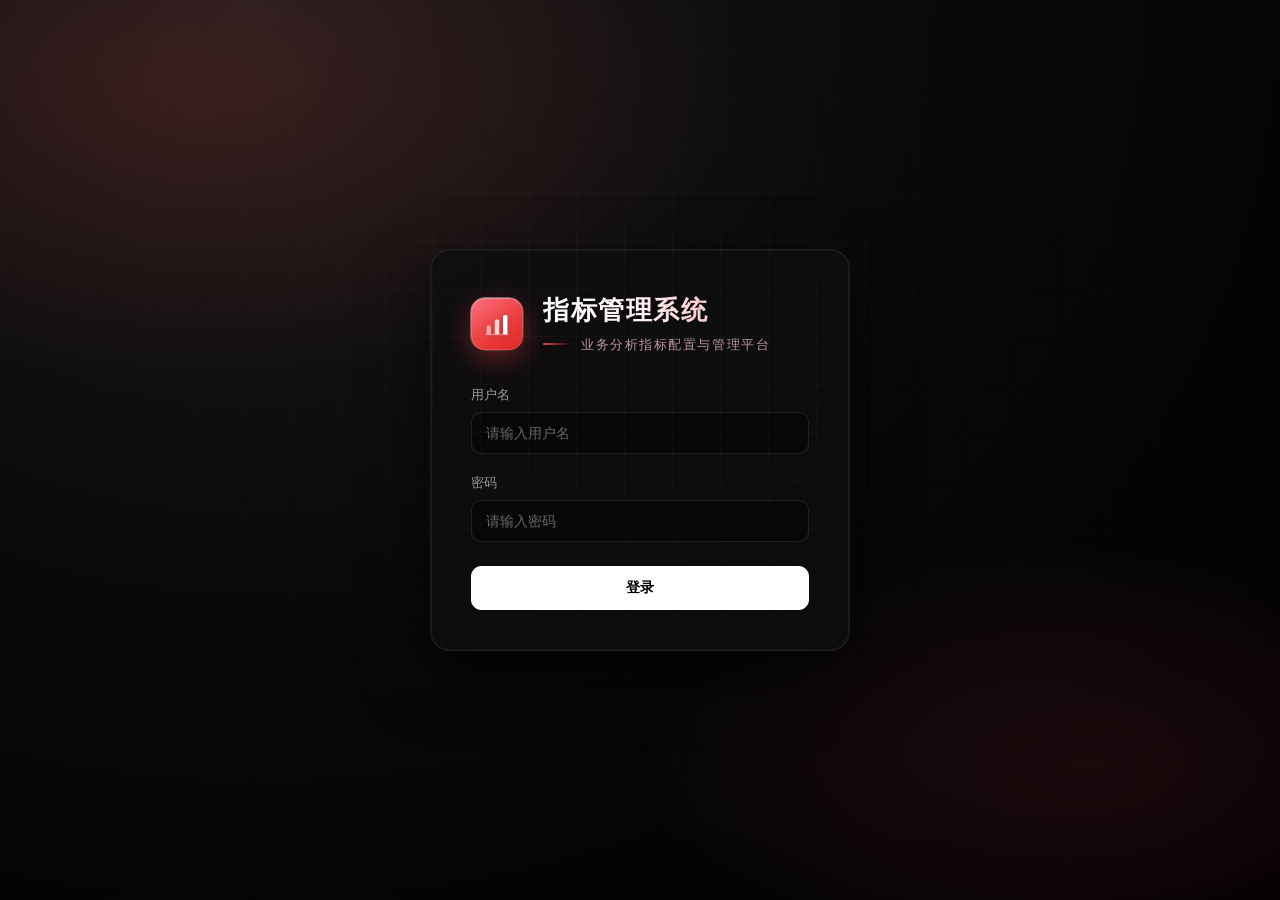
==== commit 80cd04a4: "release: v1.0.0 指标管理平台正式版 Package rename to org.sqldm, remove tags/favorites/Flyway, manual SQL init" ====
--- a/src/main/resources/static/admin.html
+++ b/src/main/resources/static/admin.html
@@ -9,9 +9,19 @@
 <body>
     <div class="container">
         <div class="header">
-            <div class="header-brand header-brand--compact">
-                <h1>系统管理</h1>
-                <p>用户、主题、API 客户端、调用日志与 Webhook</p>
+            <div class="app-brand app-brand--compact">
+                <div class="app-brand__mark" aria-hidden="true">
+                    <svg viewBox="0 0 40 40" fill="none" xmlns="http://www.w3.org/2000/svg">
+                        <rect x="6" y="22" width="6" height="12" rx="2" fill="currentColor" opacity="0.55"/>
+                        <rect x="17" y="14" width="6" height="20" rx="2" fill="currentColor" opacity="0.8"/>
+                        <rect x="28" y="8" width="6" height="26" rx="2" fill="currentColor"/>
+                        <path d="M5 34h30" stroke="currentColor" stroke-width="2" stroke-linecap="round" opacity="0.35"/>
+                    </svg>
+                </div>
+                <div class="app-brand__text">
+                    <h1 class="app-brand__title">系统管理</h1>
+                    <p class="app-brand__subtitle">用户与主题管理</p>
+                </div>
             </div>
         </div>
 
@@ -26,71 +36,15 @@
             <div class="tab-buttons">
                 <button class="tab-btn active" onclick="switchTab('users')">👥 用户管理</button>
                 <button class="tab-btn" onclick="switchTab('topics')">📁 主题管理</button>
-                <button class="tab-btn" onclick="switchTab('apiclient')">🔑 API 客户端</button>
-                <button class="tab-btn" onclick="switchTab('accesslogs')">📋 调用日志</button>
-                <button class="tab-btn" onclick="switchTab('webhooks')">🔔 Webhook</button>
             </div>
 
             <!-- 用户管理 -->
             <div id="usersTab" class="tab-content active">
-                <div class="form-section">
-                    <h2 id="userFormTitle">新增用户</h2>
-                    <form id="userForm">
-                        <input type="hidden" id="userId">
-                        
-                        <div class="form-row">
-                            <div class="form-group">
-                                <label for="username">用户名 *</label>
-                                <input type="text" id="username" required placeholder="请输入用户名">
-                            </div>
-
-                            <div class="form-group">
-                                <label for="password">密码 *</label>
-                                <input type="password" id="password" placeholder="请输入密码（留空则不修改）">
-                            </div>
-                        </div>
-
-                        <div class="form-row">
-                            <div class="form-group">
-                                <label for="realName">真实姓名</label>
-                                <input type="text" id="realName" placeholder="请输入真实姓名">
-                            </div>
-
-                            <div class="form-group">
-                                <label for="email">邮箱</label>
-                                <input type="email" id="email" placeholder="请输入邮箱">
-                            </div>
-                        </div>
-
-                        <div class="form-row">
-                            <div class="form-group">
-                                <label for="userRole">角色 *</label>
-                                <select id="userRole" required>
-                                    <option value="">请选择角色</option>
-                                    <option value="SUPER_ADMIN">超级管理员</option>
-                                    <option value="TOPIC_ADMIN">主题管理员</option>
-                                    <option value="USER">普通用户</option>
-                                </select>
-                            </div>
-
-                            <div class="form-group">
-                                <label for="isActive">状态</label>
-                                <select id="isActive">
-                                    <option value="true">启用</option>
-                                    <option value="false">禁用</option>
-                                </select>
-                            </div>
-                        </div>
-
-                        <div class="form-group">
-                            <button type="submit" class="btn btn-primary">保存</button>
-                            <button type="button" class="btn btn-secondary" onclick="resetUserForm()">重置</button>
-                        </div>
-                    </form>
-                </div>
-
-                <div class="form-section">
-                    <h2>用户列表</h2>
+                <div class="form-section" id="userListSection">
+                    <div style="display:flex;justify-content:space-between;align-items:center;margin-bottom:16px;">
+                        <h2 style="margin:0;">用户列表</h2>
+                        <button type="button" id="btnAddUser" class="btn btn-primary" onclick="openCreateUserModal()" style="display:none;">新增用户</button>
+                    </div>
                     <div class="table-container">
                         <table>
                             <thead>
@@ -99,7 +53,8 @@
                                     <th>用户名</th>
                                     <th>真实姓名</th>
                                     <th>邮箱</th>
-                                    <th>角色</th>
+                                    <th>系统角色</th>
+                                    <th>主题分配</th>
                                     <th>状态</th>
                                     <th>创建时间</th>
                                     <th>操作</th>
@@ -107,7 +62,7 @@
                             </thead>
                             <tbody id="userTableBody">
                                 <tr>
-                                    <td colspan="8" style="text-align: center; padding: 30px;">加载中...</td>
+                                    <td colspan="9" style="text-align: center; padding: 30px;">加载中...</td>
                                 </tr>
                             </tbody>
                         </table>
@@ -118,29 +73,10 @@
             <!-- 主题管理 -->
             <div id="topicsTab" class="tab-content">
                 <div class="form-section">
-                    <h2 id="topicFormTitle">新增主题</h2>
-                    <form id="topicForm">
-                        <input type="hidden" id="topicId">
-                        
-                        <div class="form-group">
-                            <label for="topicName">主题名称 *</label>
-                            <input type="text" id="topicName" required placeholder="请输入主题名称">
-                        </div>
-
-                        <div class="form-group">
-                            <label for="topicDescription">主题描述</label>
-                            <textarea id="topicDescription" rows="3" placeholder="请输入主题描述"></textarea>
-                        </div>
-
-                        <div class="form-group">
-                            <button type="submit" class="btn btn-primary">保存</button>
-                            <button type="button" class="btn btn-secondary" onclick="resetTopicForm()">重置</button>
-                        </div>
-                    </form>
-                </div>
-
-                <div class="form-section">
-                    <h2>主题列表</h2>
+                    <div style="display:flex;justify-content:space-between;align-items:center;margin-bottom:16px;">
+                        <h2 style="margin:0;">主题列表</h2>
+                        <button type="button" id="btnAddTopic" class="btn btn-primary" onclick="openCreateTopicModal()" style="display:none;">新增主题</button>
+                    </div>
                     <div class="table-container">
                         <table>
                             <thead>
@@ -161,185 +97,112 @@
                     </div>
                 </div>
             </div>
-
-            <!-- API 客户端 -->
-            <div id="apiclientTab" class="tab-content">
-                <div class="form-section">
-                    <h2 id="apiFormTitle">新增 API 客户端</h2>
-                    <form id="apiForm">
-                        <input type="hidden" id="apiClientId">
-                        <div class="form-row">
-                            <div class="form-group">
-                                <label for="apiClientName">客户端名称 *</label>
-                                <input type="text" id="apiClientName" required>
-                            </div>
-                            <div class="form-group">
-                                <label for="apiClientActive">状态</label>
-                                <select id="apiClientActive">
-                                    <option value="true">启用</option>
-                                    <option value="false">停用</option>
-                                </select>
-                            </div>
-                        </div>
-                        <div class="form-group">
-                            <label for="apiClientDesc">描述</label>
-                            <input type="text" id="apiClientDesc">
-                        </div>
-                        <div class="form-group">
-                            <label for="apiClientIps">允许 IP（JSON 数组，留空不限制）</label>
-                            <input type="text" id="apiClientIps" placeholder='如 ["127.0.0.1"]'>
-                        </div>
-                        <div class="form-group">
-                            <button type="submit" class="btn btn-primary">保存</button>
-                            <button type="button" class="btn btn-secondary" onclick="resetApiForm()">重置</button>
-                        </div>
-                    </form>
-                </div>
-                <div class="form-section">
-                    <h2>API 客户端列表</h2>
-                    <p style="color: var(--text-secondary); font-size: 13px; margin-bottom: 12px;">
-                        启用任意客户端后，Open API 请求必须携带 Header <code>X-API-Key</code>
+        </div>
+    </div>
+
+    <!-- 用户新增/编辑弹窗 -->
+    <div id="userModal" class="modal" onclick="if(event.target===this)closeUserModal()">
+        <div class="modal-content modal-content-wide">
+            <span class="close" onclick="closeUserModal()">&times;</span>
+            <h2 id="userFormTitle">新增用户</h2>
+            <form id="userForm">
+                <input type="hidden" id="userId">
+                <div class="form-row">
+                    <div class="form-group">
+                        <label for="username">用户名 *</label>
+                        <input type="text" id="username" required placeholder="请输入用户名">
+                    </div>
+                    <div class="form-group">
+                        <label for="password">密码 <span id="passwordHint">*</span></label>
+                        <input type="password" id="password" placeholder="请输入密码（编辑时留空则不修改）">
+                    </div>
+                </div>
+                <div class="form-row">
+                    <div class="form-group">
+                        <label for="realName">真实姓名</label>
+                        <input type="text" id="realName" placeholder="请输入真实姓名">
+                    </div>
+                    <div class="form-group">
+                        <label for="email">邮箱</label>
+                        <input type="email" id="email" placeholder="请输入邮箱">
+                    </div>
+                </div>
+                <div class="form-row">
+                    <div class="form-group">
+                        <label for="userRole">系统角色 *</label>
+                        <select id="userRole" required onchange="onUserRoleChange()">
+                            <option value="">请选择角色</option>
+                            <option value="SUPER_ADMIN">超级管理员</option>
+                            <option value="TOPIC_ADMIN">主题管理员</option>
+                            <option value="USER">普通用户</option>
+                        </select>
+                    </div>
+                    <div class="form-group">
+                        <label for="isActive">状态</label>
+                        <select id="isActive">
+                            <option value="true">启用</option>
+                            <option value="false">禁用</option>
+                        </select>
+                    </div>
+                </div>
+                <div class="form-section" id="topicAssignSection" style="margin-top:16px;padding-top:16px;border-top:1px solid var(--border);">
+                    <h3 style="margin:0 0 8px;font-size:15px;">主题分配</h3>
+                    <p id="topicAssignHint" style="color:var(--text-secondary);font-size:12px;margin:0 0 12px;">
+                        主题内角色由系统角色决定：主题管理员在所选主题下为审批员，普通用户为成员。主题审批员仅可为普通用户分配成员身份，不能授予审批权限。
                     </p>
                     <div class="table-container">
                         <table>
                             <thead>
                                 <tr>
-                                    <th>ID</th>
-                                    <th>名称</th>
-                                    <th>API Key</th>
-                                    <th>状态</th>
-                                    <th>操作</th>
+                                    <th style="width:48px;">分配</th>
+                                    <th>主题名称</th>
+                                    <th style="width:160px;">主题内角色</th>
                                 </tr>
                             </thead>
-                            <tbody id="apiClientTableBody">
-                                <tr><td colspan="5" style="text-align:center;padding:30px;">加载中...</td></tr>
+                            <tbody id="userTopicAssignBody">
+                                <tr><td colspan="3" style="text-align:center;padding:20px;">加载主题中...</td></tr>
                             </tbody>
                         </table>
                     </div>
                 </div>
-            </div>
-
-            <div id="accesslogsTab" class="tab-content">
-                <div class="form-section">
-                    <h2>Open API 调用统计</h2>
-                    <div id="accessLogStats" class="preview-meta">加载中...</div>
-                </div>
-                <div class="form-section">
-                    <h2>Open API 调用日志</h2>
-                    <button class="btn btn-secondary" onclick="loadAccessLogs()">刷新</button>
-                    <div class="table-container" style="margin-top:12px;">
-                        <table>
-                            <thead>
-                                <tr>
-                                    <th>时间</th>
-                                    <th>IP</th>
-                                    <th>Key</th>
-                                    <th>指标</th>
-                                    <th>版本</th>
-                                    <th>结果</th>
-                                    <th>耗时</th>
-                                </tr>
-                            </thead>
-                            <tbody id="accessLogTableBody">
-                                <tr><td colspan="7" style="text-align:center;padding:30px;">加载中...</td></tr>
-                            </tbody>
-                        </table>
-                    </div>
-                </div>
-            </div>
-
-            <div id="webhooksTab" class="tab-content">
-                <div class="form-section">
-                    <h2 id="whFormTitle">新增 Webhook</h2>
-                    <form id="whForm">
-                        <input type="hidden" id="whId">
-                        <div class="form-group">
-                            <label for="whName">名称 *</label>
-                            <input type="text" id="whName" required>
-                        </div>
-                        <div class="form-group">
-                            <label for="whUrl">URL *</label>
-                            <input type="text" id="whUrl" required placeholder="https://example.com/hook">
-                        </div>
-                        <div class="form-group">
-                            <label for="whEvents">订阅事件（JSON 数组）*</label>
-                            <input type="text" id="whEvents" value='["METRIC_CREATED","METRIC_UPDATED","METRIC_STATUS_CHANGE","METRIC_DELETED","METRIC_SUBMIT","METRIC_APPROVED","METRIC_REJECTED"]'>
-                        </div>
-                        <div class="form-group">
-                            <label for="whSecret">Secret（可选，通过 X-Webhook-Secret 发送）</label>
-                            <input type="text" id="whSecret">
-                        </div>
-                        <div class="form-group">
-                            <button type="submit" class="btn btn-primary">保存</button>
-                            <button type="button" class="btn btn-secondary" onclick="resetWhForm()">重置</button>
-                        </div>
-                    </form>
-                </div>
-                <div class="form-section">
-                    <h2>Webhook 列表</h2>
-                    <div class="table-container">
-                        <table>
-                            <thead>
-                                <tr><th>ID</th><th>名称</th><th>URL</th><th>状态</th><th>操作</th></tr>
-                            </thead>
-                            <tbody id="whTableBody">
-                                <tr><td colspan="5" style="text-align:center;padding:30px;">加载中...</td></tr>
-                            </tbody>
-                        </table>
-                    </div>
-                </div>
-            </div>
+                <div class="form-group" style="display:flex;gap:10px;margin-top:16px;">
+                    <button type="submit" class="btn btn-primary">保存</button>
+                    <button type="button" class="btn btn-secondary" onclick="closeUserModal()">取消</button>
+                </div>
+            </form>
         </div>
     </div>
 
-    <!-- 主题用户分配弹窗 -->
-    <div id="userTopicModal" class="modal">
+    <!-- 主题新增/编辑弹窗 -->
+    <div id="topicModal" class="modal" onclick="if(event.target===this)closeTopicModal()">
         <div class="modal-content">
-            <span class="close" onclick="closeUserTopicModal()">&times;</span>
-            <h2 style="margin-bottom: 20px;">主题用户分配</h2>
-            <div id="topicUserInfo"></div>
-            <div class="form-group" style="margin-top: 20px;">
-                <label>添加用户到主题</label>
-                <div style="display: flex; gap: 10px;">
-                    <select id="selectUser" style="flex: 1;">
-                        <option value="">选择用户</option>
-                    </select>
-                    <select id="selectUserRole" style="flex: 0.5;">
-                        <option value="MEMBER">成员</option>
-                        <option value="ADMIN">主题审批员</option>
-                    </select>
-                    <button class="btn btn-primary" onclick="addUserToTopic()">添加</button>
-                </div>
-            </div>
-            <div class="table-container" style="margin-top: 20px;">
-                <table>
-                    <thead>
-                        <tr>
-                            <th>用户ID</th>
-                            <th>用户名</th>
-                            <th>真实姓名</th>
-                            <th>角色</th>
-                            <th>操作</th>
-                        </tr>
-                    </thead>
-                    <tbody id="topicUsersTableBody">
-                    </tbody>
-                </table>
-            </div>
+            <span class="close" onclick="closeTopicModal()">&times;</span>
+            <h2 id="topicFormTitle">新增主题</h2>
+            <form id="topicForm">
+                <input type="hidden" id="topicId">
+                <div class="form-group">
+                    <label for="topicName">主题名称 *</label>
+                    <input type="text" id="topicName" required placeholder="请输入主题名称">
+                </div>
+                <div class="form-group">
+                    <label for="topicDescription">主题描述</label>
+                    <textarea id="topicDescription" rows="3" placeholder="请输入主题描述"></textarea>
+                </div>
+                <div class="form-group" style="display:flex;gap:10px;">
+                    <button type="submit" class="btn btn-primary">保存</button>
+                    <button type="button" class="btn btn-secondary" onclick="closeTopicModal()">取消</button>
+                </div>
+            </form>
         </div>
     </div>
 
     <script>
+        const AUTH_API = `${window.location.origin}/api/auth`;
         const USER_API = `${window.location.origin}/api/users`;
         const TOPIC_API = `${window.location.origin}/api/topics`;
-        const API_CLIENT_API = `${window.location.origin}/api/api-clients`;
-        const ACCESS_LOG_API = `${window.location.origin}/api/access-logs`;
-        const WEBHOOK_API = `${window.location.origin}/api/webhooks`;
-        let currentTopicId = null;
+        let currentUser = null;
         let allUsers = [];
         let allTopics = [];
-        let allApiClients = [];
-        let allWebhooks = [];
 
         // 显示消息
         function showMessage(text, type) {
@@ -360,55 +223,287 @@
             document.getElementById(tab + 'Tab').classList.add('active');
         }
 
+        function switchTabByName(tab) {
+            document.querySelectorAll('.tab-btn').forEach(btn => btn.classList.remove('active'));
+            document.querySelectorAll('.tab-content').forEach(content => content.classList.remove('active'));
+            document.querySelectorAll('.tab-btn').forEach(btn => {
+                if (btn.getAttribute('onclick') === `switchTab('${tab}')`) {
+                    btn.classList.add('active');
+                }
+            });
+            document.getElementById(tab + 'Tab').classList.add('active');
+        }
+
+        function isFullAdminUser() {
+            return !!(currentUser && (currentUser.isFullAdmin || currentUser.role === 'SUPER_ADMIN'));
+        }
+
+        function isTopicApproverOnly() {
+            return !!(currentUser && !isFullAdminUser()
+                && (currentUser.isTopicApprover || currentUser.canManageTopicUsers));
+        }
+
+        function canManageUsers() {
+            return !!(currentUser && (isFullAdminUser() || currentUser.canManageTopicUsers || currentUser.canApprove));
+        }
+
+        function applyAdminPermissions() {
+            if (!currentUser) return;
+            const isFull = isFullAdminUser();
+            const btnAddTopic = document.getElementById('btnAddTopic');
+            if (btnAddTopic) {
+                btnAddTopic.style.display = isFull ? 'inline-block' : 'none';
+            }
+            const btnAddUser = document.getElementById('btnAddUser');
+            if (btnAddUser) {
+                btnAddUser.style.display = isFull ? 'inline-block' : 'none';
+            }
+        }
+
+        async function checkLogin() {
+            try {
+                const response = await fetch(`${AUTH_API}/current`, { credentials: 'include' });
+                const result = await response.json();
+                if (result.success && result.data.canAccessAdmin) {
+                    currentUser = result.data;
+                } else {
+                    window.location.href = 'login.html';
+                }
+            } catch (error) {
+                window.location.href = 'login.html';
+            }
+        }
+
         // ========== 用户管理 ==========
+
+        async function fetchApiJson(url, options = {}) {
+            const response = await fetch(url, { credentials: 'include', ...options });
+            let result = {};
+            try {
+                result = await response.json();
+            } catch (e) {
+                throw new Error(`HTTP ${response.status}`);
+            }
+            if (!response.ok && result.message == null) {
+                result.message = result.error || `HTTP ${response.status}`;
+                result.success = false;
+            }
+            return result;
+        }
+
+        let allTopicsForAssign = [];
+
+        function parseUserDetailResponse(data) {
+            if (!data) return { user: null, topicAssignments: [] };
+            if (data.user) {
+                return { user: data.user, topicAssignments: data.topicAssignments || [] };
+            }
+            return { user: data, topicAssignments: data.topicAssignments || [] };
+        }
 
         // 加载所有用户
         async function loadUsers() {
             try {
-                const response = await fetch(USER_API, {
-                    credentials: 'include'
-                });
-                const result = await response.json();
-                
+                const result = await fetchApiJson(USER_API);
                 if (result.success) {
-                    allUsers = result.data;
+                    allUsers = result.data || [];
+                    if (isFullAdminUser() || isTopicApproverOnly()) {
+                        await Promise.all(allUsers.map(async (u) => {
+                            try {
+                                const detail = await fetchApiJson(`${USER_API}/${u.id}`);
+                                if (detail.success) {
+                                    const parsed = parseUserDetailResponse(detail.data);
+                                    u.topicAssignments = parsed.topicAssignments;
+                                } else {
+                                    u.topicAssignments = [];
+                                }
+                            } catch (e) {
+                                u.topicAssignments = [];
+                            }
+                        }));
+                    }
                     renderUserTable(allUsers);
                 } else {
-                    showMessage('加载失败: ' + result.message, 'error');
+                    showMessage('加载失败: ' + (result.message || '未知错误'), 'error');
                 }
             } catch (error) {
                 showMessage('网络错误: ' + error.message, 'error');
             }
+        }
+
+        function formatTopicAssignments(assignments, userRole) {
+            if (!assignments || !assignments.length) return '-';
+            const topicRoleLabel = userRole === 'TOPIC_ADMIN' ? '审批员' : '成员';
+            return assignments.map(a => {
+                const name = a.topicName || ('主题' + a.topicId);
+                return `${name}(${topicRoleLabel})`;
+            }).join('、');
+        }
+
+        function getTopicRoleForSystemRole() {
+            if (isTopicApproverOnly()) {
+                return { value: 'MEMBER', label: '成员' };
+            }
+            const sysRole = document.getElementById('userRole').value;
+            if (sysRole === 'TOPIC_ADMIN') {
+                return { value: 'ADMIN', label: '主题审批员' };
+            }
+            return { value: 'MEMBER', label: '成员' };
         }
 
         // 渲染用户表格
         function renderUserTable(users) {
             const tbody = document.getElementById('userTableBody');
-            
             if (!users || users.length === 0) {
-                tbody.innerHTML = '<tr><td colspan="8" style="text-align: center; padding: 30px;">暂无数据</td></tr>';
+                tbody.innerHTML = '<tr><td colspan="9" style="text-align: center; padding: 30px;">暂无数据</td></tr>';
                 return;
             }
-
             tbody.innerHTML = users.map(user => `
                 <tr>
                     <td>${user.id}</td>
-                    <td>${user.username}</td>
-                    <td>${user.realName || '-'}</td>
-                    <td>${user.email || '-'}</td>
-                    <td>
-                        <span class="badge badge-${user.role.toLowerCase()}">
-                            ${getRoleText(user.role)}
-                        </span>
-                    </td>
+                    <td>${escapeHtml(user.username)}</td>
+                    <td>${escapeHtml(user.realName || '-')}</td>
+                    <td>${escapeHtml(user.email || '-')}</td>
+                    <td><span class="badge badge-${user.role.toLowerCase()}">${getRoleText(user.role)}</span></td>
+                    <td title="${escapeHtml(formatTopicAssignments(user.topicAssignments, user.role))}">${escapeHtml(formatTopicAssignments(user.topicAssignments, user.role))}</td>
                     <td>${user.isActive ? '启用' : '禁用'}</td>
                     <td>${new Date(user.createdTime).toLocaleString('zh-CN')}</td>
                     <td>
-                        <button class="btn btn-edit" onclick="editUser(${user.id})">编辑</button>
-                        <button class="btn btn-danger" onclick="deleteUser(${user.id})">删除</button>
+                        ${isFullAdminUser()
+                            ? `<button class="btn btn-edit" onclick="editUser(${user.id})">编辑</button>
+                        ${user.username !== 'root' ? `<button class="btn btn-danger" onclick="deleteUser(${user.id})">删除</button>` : ''}`
+                            : (isTopicApproverOnly() && user.role === 'USER'
+                                ? `<button class="btn btn-edit" onclick="editUser(${user.id})">分配主题</button>`
+                                : '-')}
                     </td>
                 </tr>
             `).join('');
+        }
+
+        function escapeHtml(text) {
+            if (text == null) return '';
+            return String(text).replace(/&/g,'&amp;').replace(/</g,'&lt;').replace(/>/g,'&gt;').replace(/"/g,'&quot;');
+        }
+
+        async function loadTopicsForAssign() {
+            const url = isFullAdminUser() ? `${TOPIC_API}` : `${TOPIC_API}/manageable`;
+            const result = await fetchApiJson(url);
+            allTopicsForAssign = result.success ? (result.data || []) : [];
+            return allTopicsForAssign;
+        }
+
+        function renderTopicAssignTable(assignments) {
+            const tbody = document.getElementById('userTopicAssignBody');
+            const assignMap = {};
+            (assignments || []).forEach(a => { assignMap[a.topicId] = true; });
+            if (!allTopicsForAssign.length) {
+                tbody.innerHTML = '<tr><td colspan="3" style="text-align:center;padding:20px;">暂无主题，请先在主题管理中创建</td></tr>';
+                return;
+            }
+            const isSuper = document.getElementById('userRole').value === 'SUPER_ADMIN';
+            const { label: roleLabel } = getTopicRoleForSystemRole();
+            tbody.innerHTML = allTopicsForAssign.map(topic => {
+                const checked = assignMap[topic.id] != null;
+                return `
+                <tr>
+                    <td><input type="checkbox" class="topic-assign-check" data-topic-id="${topic.id}" ${checked ? 'checked' : ''} ${isSuper ? 'disabled' : ''}></td>
+                    <td>${escapeHtml(topic.topicName)}</td>
+                    <td><span class="topic-assign-role-label">${roleLabel}</span></td>
+                </tr>`;
+            }).join('');
+        }
+
+        function onUserRoleChange() {
+            const isSuper = document.getElementById('userRole').value === 'SUPER_ADMIN';
+            const section = document.getElementById('topicAssignSection');
+            section.style.display = isSuper ? 'none' : '';
+            const assignments = [];
+            document.querySelectorAll('.topic-assign-check:checked').forEach(cb => {
+                assignments.push({ topicId: parseInt(cb.dataset.topicId, 10) });
+            });
+            if (isSuper) {
+                document.querySelectorAll('.topic-assign-check').forEach(cb => { cb.checked = false; });
+            }
+            renderTopicAssignTable(assignments);
+        }
+
+        function collectTopicAssignments() {
+            const { value: role } = getTopicRoleForSystemRole();
+            const list = [];
+            document.querySelectorAll('.topic-assign-check:checked').forEach(cb => {
+                list.push({ topicId: parseInt(cb.dataset.topicId, 10), role });
+            });
+            return list;
+        }
+
+        function openCreateUserModal() {
+            resetUserForm();
+            document.getElementById('userFormTitle').textContent = '新增用户';
+            document.getElementById('password').required = true;
+            document.getElementById('passwordHint').textContent = '*';
+            loadTopicsForAssign().then(() => renderTopicAssignTable([]));
+            document.getElementById('userModal').classList.add('show');
+        }
+
+        function closeUserModal() {
+            document.getElementById('userModal').classList.remove('show');
+            resetUserForm();
+        }
+
+        function setApproverAssignMode(enabled) {
+            const fields = ['username', 'password', 'realName', 'email', 'userRole', 'isActive'];
+            fields.forEach(id => {
+                const el = document.getElementById(id);
+                if (!el) return;
+                el.disabled = enabled;
+                if (id === 'password') {
+                    el.required = false;
+                }
+            });
+            const hint = document.getElementById('topicAssignHint');
+            if (hint) {
+                hint.textContent = enabled
+                    ? '您作为主题审批员，仅可在负责的主题下为普通用户勾选成员分配，不能修改主题本身，也不能授予审批权限。'
+                    : '主题内角色由系统角色决定：主题管理员在所选主题下为审批员，普通用户为成员。主题审批员仅可为普通用户分配成员身份，不能授予审批权限。';
+            }
+        }
+
+        // 编辑用户
+        async function editUser(id) {
+            try {
+                const result = await fetchApiJson(`${USER_API}/${id}`);
+                if (!result.success) {
+                    showMessage('加载失败: ' + (result.message || '未知错误'), 'error');
+                    return;
+                }
+                const { user, topicAssignments } = parseUserDetailResponse(result.data);
+                if (!user || user.id == null) {
+                    showMessage('加载失败: 用户数据格式异常', 'error');
+                    return;
+                }
+                const approverMode = isTopicApproverOnly();
+                document.getElementById('userId').value = user.id;
+                document.getElementById('username').value = user.username;
+                document.getElementById('password').value = '';
+                document.getElementById('password').required = false;
+                document.getElementById('passwordHint').textContent = '(留空不修改)';
+                document.getElementById('realName').value = user.realName || '';
+                document.getElementById('email').value = user.email || '';
+                document.getElementById('userRole').value = user.role;
+                const roleSelect = document.getElementById('userRole');
+                const isRootUser = user.username === 'root';
+                roleSelect.disabled = isRootUser || approverMode;
+                roleSelect.title = isRootUser ? 'root 账号系统角色不可修改' : '';
+                document.getElementById('isActive').value = user.isActive.toString();
+                document.getElementById('userFormTitle').textContent = approverMode ? '分配主题' : '编辑用户';
+                setApproverAssignMode(approverMode);
+                await loadTopicsForAssign();
+                renderTopicAssignTable(topicAssignments);
+                onUserRoleChange();
+                document.getElementById('userModal').classList.add('show');
+            } catch (error) {
+                showMessage('网络错误: ' + error.message, 'error');
+            }
         }
 
         // 获取角色文本
@@ -421,35 +516,62 @@
             return roleMap[role] || role;
         }
 
-        // 编辑用户
-        async function editUser(id) {
-            try {
-                const response = await fetch(`${USER_API}/${id}`, {
-                    credentials: 'include'
+        // 重置用户表单
+        function resetUserForm() {
+            document.getElementById('userForm').reset();
+            document.getElementById('userId').value = '';
+            document.getElementById('userFormTitle').textContent = '新增用户';
+            document.getElementById('topicAssignSection').style.display = '';
+            const roleSelect = document.getElementById('userRole');
+            roleSelect.disabled = false;
+            roleSelect.title = '';
+            setApproverAssignMode(false);
+        }
+
+        // 提交用户表单
+        document.getElementById('userForm').addEventListener('submit', async function(e) {
+            e.preventDefault();
+            const id = document.getElementById('userId').value;
+            const approverMode = isTopicApproverOnly();
+            const role = document.getElementById('userRole').value;
+            const userData = approverMode && id
+                ? { topicAssignments: collectTopicAssignments() }
+                : {
+                username: document.getElementById('username').value.trim(),
+                password: document.getElementById('password').value,
+                realName: document.getElementById('realName').value.trim(),
+                email: document.getElementById('email').value.trim(),
+                role: role,
+                isActive: document.getElementById('isActive').value === 'true',
+                topicAssignments: role === 'SUPER_ADMIN' ? [] : collectTopicAssignments()
+            };
+            if (!approverMode && !id && !userData.password) {
+                showMessage('新增用户时密码不能为空', 'error');
+                return;
+            }
+            if (!approverMode && !userData.password) {
+                delete userData.password;
+            }
+            try {
+                const url = id ? `${USER_API}/${id}` : USER_API;
+                const method = id ? 'PUT' : 'POST';
+                const result = await fetchApiJson(url, {
+                    method,
+                    headers: { 'Content-Type': 'application/json' },
+                    body: JSON.stringify(userData)
                 });
-                const result = await response.json();
-                
                 if (result.success) {
-                    const user = result.data;
-                    document.getElementById('userId').value = user.id;
-                    document.getElementById('username').value = user.username;
-                    document.getElementById('password').value = '';
-                    document.getElementById('realName').value = user.realName || '';
-                    document.getElementById('email').value = user.email || '';
-                    document.getElementById('userRole').value = user.role;
-                    document.getElementById('isActive').value = user.isActive.toString();
-                    
-                    document.getElementById('userFormTitle').textContent = '编辑用户';
-                    window.scrollTo({ top: 0, behavior: 'smooth' });
+                    showMessage(id ? '更新成功' : '创建成功', 'success');
+                    closeUserModal();
+                    loadUsers();
                 } else {
-                    showMessage('加载失败: ' + result.message, 'error');
+                    showMessage('操作失败: ' + (result.message || '未知错误'), 'error');
                 }
             } catch (error) {
                 showMessage('网络错误: ' + error.message, 'error');
             }
-        }
-
-        // 删除用户
+        });
+
         async function deleteUser(id) {
             if (!confirm('确定要删除这个用户吗？')) {
                 return;
@@ -473,69 +595,20 @@
             }
         }
 
-        // 重置用户表单
-        function resetUserForm() {
-            document.getElementById('userForm').reset();
-            document.getElementById('userId').value = '';
-            document.getElementById('userFormTitle').textContent = '新增用户';
-        }
-
-        // 提交用户表单
-        document.getElementById('userForm').addEventListener('submit', async function(e) {
-            e.preventDefault();
-            
-            const id = document.getElementById('userId').value;
-            const userData = {
-                username: document.getElementById('username').value,
-                password: document.getElementById('password').value,
-                realName: document.getElementById('realName').value,
-                email: document.getElementById('email').value,
-                role: document.getElementById('userRole').value,
-                isActive: document.getElementById('isActive').value === 'true'
-            };
-
-            try {
-                const url = id ? `${USER_API}/${id}` : USER_API;
-                const method = id ? 'PUT' : 'POST';
-                
-                const response = await fetch(url, {
-                    method: method,
-                    headers: {
-                        'Content-Type': 'application/json'
-                    },
-                    credentials: 'include',
-                    body: JSON.stringify(userData)
-                });
-                
-                const result = await response.json();
-                
-                if (result.success) {
-                    showMessage(id ? '更新成功' : '创建成功', 'success');
-                    resetUserForm();
-                    loadUsers();
-                } else {
-                    showMessage('操作失败: ' + result.message, 'error');
-                }
-            } catch (error) {
-                showMessage('网络错误: ' + error.message, 'error');
-            }
-        });
-
         // ========== 主题管理 ==========
 
-        // 加载所有主题
         async function loadTopics() {
             try {
-                const response = await fetch(TOPIC_API, {
-                    credentials: 'include'
-                });
-                const result = await response.json();
+                const url = isFullAdminUser()
+                    ? `${TOPIC_API}`
+                    : `${TOPIC_API}/manageable`;
+                const result = await fetchApiJson(url);
                 
                 if (result.success) {
                     allTopics = result.data;
                     renderTopicTable(allTopics);
                 } else {
-                    showMessage('加载失败: ' + result.message, 'error');
+                    showMessage('加载失败: ' + (result.message || '未知错误'), 'error');
                 }
             } catch (error) {
                 showMessage('网络错误: ' + error.message, 'error');
@@ -558,9 +631,8 @@
                     <td>${topic.description || '-'}</td>
                     <td>${new Date(topic.createdTime).toLocaleString('zh-CN')}</td>
                     <td>
-                        <button class="btn btn-edit" onclick="editTopic(${topic.id})">编辑</button>
-                        <button class="btn btn-danger" onclick="deleteTopic(${topic.id})">删除</button>
-                        <button class="btn btn-primary" style="padding: 6px 12px; font-size: 12px;" onclick="openUserTopicModal(${topic.id})">分配用户</button>
+                        ${isFullAdminUser() ? `<button class="btn btn-edit" onclick="editTopic(${topic.id})">编辑</button>
+                        <button class="btn btn-danger" onclick="deleteTopic(${topic.id})">删除</button>` : '-'}
                     </td>
                 </tr>
             `).join('');
@@ -578,7 +650,18 @@
             document.getElementById('topicName').value = topic.topicName;
             document.getElementById('topicDescription').value = topic.description || '';
             document.getElementById('topicFormTitle').textContent = '编辑主题';
-            window.scrollTo({ top: 0, behavior: 'smooth' });
+            document.getElementById('topicModal').classList.add('show');
+        }
+
+        function openCreateTopicModal() {
+            resetTopicForm();
+            document.getElementById('topicFormTitle').textContent = '新增主题';
+            document.getElementById('topicModal').classList.add('show');
+        }
+
+        function closeTopicModal() {
+            document.getElementById('topicModal').classList.remove('show');
+            resetTopicForm();
         }
 
         // 删除主题
@@ -639,7 +722,7 @@
                 
                 if (result.success) {
                     showMessage(id ? '更新成功' : '创建成功', 'success');
-                    resetTopicForm();
+                    closeTopicModal();
                     loadTopics();
                 } else {
                     showMessage('操作失败: ' + result.message, 'error');
@@ -649,371 +732,13 @@
             }
         });
 
-        // ========== 主题用户分配 ==========
-
-        // 打开用户分配弹窗
-        async function openUserTopicModal(topicId) {
-            currentTopicId = topicId;
-            const topic = allTopics.find(t => t.id === topicId);
-            
-            document.getElementById('topicUserInfo').innerHTML = `
-                <p><strong>主题：</strong>${topic.topicName}</p>
-            `;
-
-            // 加载用户列表到下拉框
-            const selectUser = document.getElementById('selectUser');
-            selectUser.innerHTML = '<option value="">选择用户</option>' + 
-                allUsers.map(user => `<option value="${user.id}">${user.username} - ${user.realName || ''}</option>`).join('');
-
-            // 加载主题下的用户
-            await loadTopicUsers(topicId);
-
-            document.getElementById('userTopicModal').style.display = 'block';
-        }
-
-        // 加载主题下的用户
-        async function loadTopicUsers(topicId) {
-            try {
-                const response = await fetch(`${USER_API}/${topicId}/topics`, {
-                    credentials: 'include'
-                });
-                const result = await response.json();
-                
-                if (result.success) {
-                    renderTopicUsersTable(result.data);
-                }
-            } catch (error) {
-                console.error('加载主题用户失败:', error);
-            }
-        }
-
-        // 渲染主题用户表格
-        function renderTopicUsersTable(userTopics) {
-            const tbody = document.getElementById('topicUsersTableBody');
-            
-            if (!userTopics || userTopics.length === 0) {
-                tbody.innerHTML = '<tr><td colspan="5" style="text-align: center; padding: 20px;">暂无用户</td></tr>';
-                return;
-            }
-
-            tbody.innerHTML = userTopics.map(ut => {
-                const user = allUsers.find(u => u.id === ut.userId);
-                return `
-                    <tr>
-                        <td>${ut.userId}</td>
-                        <td>${user ? user.username : '-'}</td>
-                        <td>${user ? user.realName || '-' : '-'}</td>
-                        <td>
-                            <span class="badge badge-${ut.role.toLowerCase()}">
-                                ${ut.role === 'ADMIN' ? '主题审批员' : '成员'}
-                            </span>
-                        </td>
-                        <td>
-                            <button class="btn btn-danger" onclick="removeUserFromTopic(${ut.userId}, ${currentTopicId})">移除</button>
-                        </td>
-                    </tr>
-                `;
-            }).join('');
-        }
-
-        // 添加用户到主题
-        async function addUserToTopic() {
-            const userId = document.getElementById('selectUser').value;
-            const role = document.getElementById('selectUserRole').value;
-
-            if (!userId) {
-                showMessage('请选择用户', 'error');
-                return;
-            }
-
-            try {
-                const response = await fetch(`${USER_API}/${userId}/topics/${currentTopicId}?role=${role}`, {
-                    method: 'POST',
-                    credentials: 'include'
-                });
-                const result = await response.json();
-                
-                if (result.success) {
-                    showMessage('分配成功', 'success');
-                    await loadTopicUsers(currentTopicId);
-                } else {
-                    showMessage('分配失败: ' + result.message, 'error');
-                }
-            } catch (error) {
-                showMessage('网络错误: ' + error.message, 'error');
-            }
-        }
-
-        // 从主题中移除用户
-        async function removeUserFromTopic(userId, topicId) {
-            if (!confirm('确定要移除该用户吗？')) {
-                return;
-            }
-
-            try {
-                const response = await fetch(`${USER_API}/${userId}/topics/${topicId}`, {
-                    method: 'DELETE',
-                    credentials: 'include'
-                });
-                const result = await response.json();
-                
-                if (result.success) {
-                    showMessage('移除成功', 'success');
-                    await loadTopicUsers(topicId);
-                } else {
-                    showMessage('移除失败: ' + result.message, 'error');
-                }
-            } catch (error) {
-                showMessage('网络错误: ' + error.message, 'error');
-            }
-        }
-
-        // 关闭用户分配弹窗
-        function closeUserTopicModal() {
-            document.getElementById('userTopicModal').style.display = 'none';
-            currentTopicId = null;
-        }
-
-        // 点击模态框外部关闭
-        window.onclick = function(event) {
-            const modal = document.getElementById('userTopicModal');
-            if (event.target === modal) {
-                closeUserTopicModal();
-            }
-        }
-
-        // 页面加载时获取数据
-        window.addEventListener('load', () => {
-            loadUsers();
+        window.addEventListener('load', async () => {
+            await checkLogin();
+            applyAdminPermissions();
+            if (canManageUsers()) {
+                loadUsers();
+            }
             loadTopics();
-            loadApiClients();
-            loadAccessLogs();
-            loadWebhooks();
-        });
-
-        // ========== 调用日志 ==========
-        async function loadAccessLogStats() {
-            const el = document.getElementById('accessLogStats');
-            try {
-                const res = await fetch(`${ACCESS_LOG_API}/stats`, { credentials: 'include' });
-                const result = await res.json();
-                const s = result.data || {};
-                const topMetrics = (s.topMetrics || []).slice(0, 5).map(m =>
-                    `${m.metricCode}(${m.count})`).join('、') || '无';
-                const topKeys = (s.topApiKeys || []).slice(0, 5).map(k =>
-                    `${k.apiKeyHint}(${k.count})`).join('、') || '无';
-                el.innerHTML = `总调用 ${s.total || 0} 次 · 成功 ${s.successCount || 0} · 失败 ${s.failCount || 0} · 失败率 ${s.failRatePercent || 0}%<br>
-                    热门指标：${topMetrics}<br>热门 Key：${topKeys}`;
-            } catch (e) {
-                el.textContent = '统计加载失败';
-            }
-        }
-
-        async function loadAccessLogs() {
-            loadAccessLogStats();
-            try {
-                const res = await fetch(ACCESS_LOG_API, { credentials: 'include' });
-                const result = await res.json();
-                const tbody = document.getElementById('accessLogTableBody');
-                const logs = result.data || [];
-                if (!logs.length) {
-                    tbody.innerHTML = '<tr><td colspan="7" style="text-align:center;padding:30px;">暂无日志</td></tr>';
-                    return;
-                }
-                tbody.innerHTML = logs.map(l => `
-                    <tr>
-                        <td>${new Date(l.createdTime).toLocaleString('zh-CN')}</td>
-                        <td>${l.clientIp || '-'}</td>
-                        <td>${l.apiKeyHint || '-'}</td>
-                        <td>${l.metricCode || l.metricId || '-'}</td>
-                        <td>${l.versionNo != null ? 'v' + l.versionNo : '-'}</td>
-                        <td>${l.success ? '成功' : '失败'}</td>
-                        <td>${l.elapsedMs != null ? l.elapsedMs + 'ms' : '-'}</td>
-                    </tr>
-                `).join('');
-            } catch (e) {
-                showMessage('加载日志失败: ' + e.message, 'error');
-            }
-        }
-
-        // ========== Webhook ==========
-        async function loadWebhooks() {
-            try {
-                const res = await fetch(WEBHOOK_API, { credentials: 'include' });
-                const result = await res.json();
-                const tbody = document.getElementById('whTableBody');
-                allWebhooks = result.data || [];
-                if (!allWebhooks.length) {
-                    tbody.innerHTML = '<tr><td colspan="5" style="text-align:center;padding:30px;">暂无</td></tr>';
-                    return;
-                }
-                tbody.innerHTML = allWebhooks.map(w => `
-                    <tr>
-                        <td>${w.id}</td>
-                        <td>${w.name}</td>
-                        <td title="${w.url}">${w.url.substring(0, 40)}...</td>
-                        <td>${w.isActive ? '启用' : '停用'}</td>
-                        <td>
-                            <button class="btn btn-edit" onclick="editWebhookById(${w.id})">编辑</button>
-                            <button class="btn btn-danger" onclick="deleteWebhook(${w.id})">停用</button>
-                        </td>
-                    </tr>
-                `).join('');
-            } catch (e) {
-                showMessage('加载 Webhook 失败: ' + e.message, 'error');
-            }
-        }
-
-        function editWebhookById(id) {
-            const w = allWebhooks.find(x => x.id === id);
-            if (!w) return;
-            document.getElementById('whId').value = w.id;
-            document.getElementById('whName').value = w.name;
-            document.getElementById('whUrl').value = w.url;
-            document.getElementById('whEvents').value = w.events;
-            document.getElementById('whSecret').value = w.secret || '';
-            document.getElementById('whFormTitle').textContent = '编辑 Webhook';
-        }
-
-        function resetWhForm() {
-            document.getElementById('whForm').reset();
-            document.getElementById('whId').value = '';
-            document.getElementById('whEvents').value = '["METRIC_CREATED","METRIC_UPDATED","METRIC_STATUS_CHANGE","METRIC_DELETED","METRIC_SUBMIT","METRIC_APPROVED","METRIC_REJECTED"]';
-            document.getElementById('whFormTitle').textContent = '新增 Webhook';
-        }
-
-        async function deleteWebhook(id) {
-            if (!confirm('确定停用？')) return;
-            const res = await fetch(`${WEBHOOK_API}/${id}`, { method: 'DELETE', credentials: 'include' });
-            const result = await res.json();
-            showMessage(result.message, result.success ? 'success' : 'error');
-            if (result.success) loadWebhooks();
-        }
-
-        document.getElementById('whForm').addEventListener('submit', async function(e) {
-            e.preventDefault();
-            const id = document.getElementById('whId').value;
-            const data = {
-                name: document.getElementById('whName').value.trim(),
-                url: document.getElementById('whUrl').value.trim(),
-                events: document.getElementById('whEvents').value.trim(),
-                secret: document.getElementById('whSecret').value.trim() || null,
-                isActive: true
-            };
-            const res = await fetch(id ? `${WEBHOOK_API}/${id}` : WEBHOOK_API, {
-                method: id ? 'PUT' : 'POST',
-                headers: { 'Content-Type': 'application/json' },
-                credentials: 'include',
-                body: JSON.stringify(data)
-            });
-            const result = await res.json();
-            showMessage(result.message, result.success ? 'success' : 'error');
-            if (result.success) { resetWhForm(); loadWebhooks(); }
-        });
-
-        // ========== API 客户端 ==========
-
-        async function loadApiClients() {
-            try {
-                const response = await fetch(API_CLIENT_API, { credentials: 'include' });
-                const result = await response.json();
-                if (result.success) {
-                    allApiClients = result.data;
-                    renderApiClientTable(allApiClients);
-                }
-            } catch (e) {
-                showMessage('加载 API 客户端失败: ' + e.message, 'error');
-            }
-        }
-
-        function renderApiClientTable(list) {
-            const tbody = document.getElementById('apiClientTableBody');
-            if (!list || !list.length) {
-                tbody.innerHTML = '<tr><td colspan="5" style="text-align:center;padding:30px;">暂无数据（未配置时 Open API 无需 Key）</td></tr>';
-                return;
-            }
-            tbody.innerHTML = list.map(c => `
-                <tr>
-                    <td>${c.id}</td>
-                    <td>${c.clientName}</td>
-                    <td class="api-key-display">${c.apiKey}</td>
-                    <td>${c.isActive ? '启用' : '停用'}</td>
-                    <td>
-                        <button class="btn btn-edit" onclick="editApiClient(${c.id})">编辑</button>
-                        <button class="btn btn-secondary" style="padding:6px 12px;font-size:12px;" onclick="regenerateApiKey(${c.id})">重置 Key</button>
-                    </td>
-                </tr>
-            `).join('');
-        }
-
-        function editApiClient(id) {
-            const c = allApiClients.find(x => x.id === id);
-            if (!c) return;
-            document.getElementById('apiClientId').value = c.id;
-            document.getElementById('apiClientName').value = c.clientName;
-            document.getElementById('apiClientDesc').value = c.description || '';
-            document.getElementById('apiClientIps').value = c.allowedIps || '';
-            document.getElementById('apiClientActive').value = String(c.isActive);
-            document.getElementById('apiFormTitle').textContent = '编辑 API 客户端';
-        }
-
-        function resetApiForm() {
-            document.getElementById('apiForm').reset();
-            document.getElementById('apiClientId').value = '';
-            document.getElementById('apiFormTitle').textContent = '新增 API 客户端';
-        }
-
-        async function regenerateApiKey(id) {
-            if (!confirm('确定重新生成 API Key？旧 Key 将立即失效')) return;
-            try {
-                const response = await fetch(`${API_CLIENT_API}/${id}/regenerate-key`, {
-                    method: 'POST', credentials: 'include'
-                });
-                const result = await response.json();
-                showMessage(result.message, result.success ? 'success' : 'error');
-                if (result.success) loadApiClients();
-            } catch (e) {
-                showMessage('操作失败: ' + e.message, 'error');
-            }
-        }
-
-        document.getElementById('apiForm').addEventListener('submit', async function(e) {
-            e.preventDefault();
-            const id = document.getElementById('apiClientId').value;
-            const ipsRaw = document.getElementById('apiClientIps').value.trim();
-            let allowedIps = null;
-            if (ipsRaw) {
-                try {
-                    JSON.parse(ipsRaw);
-                    allowedIps = ipsRaw;
-                } catch (err) {
-                    showMessage('允许 IP 必须是合法 JSON 数组', 'error');
-                    return;
-                }
-            }
-            const data = {
-                clientName: document.getElementById('apiClientName').value.trim(),
-                description: document.getElementById('apiClientDesc').value.trim(),
-                allowedIps: allowedIps,
-                isActive: document.getElementById('apiClientActive').value === 'true'
-            };
-            try {
-                const url = id ? `${API_CLIENT_API}/${id}` : API_CLIENT_API;
-                const response = await fetch(url, {
-                    method: id ? 'PUT' : 'POST',
-                    headers: { 'Content-Type': 'application/json' },
-                    credentials: 'include',
-                    body: JSON.stringify(data)
-                });
-                const result = await response.json();
-                showMessage(result.message, result.success ? 'success' : 'error');
-                if (result.success) {
-                    resetApiForm();
-                    loadApiClients();
-                }
-            } catch (e) {
-                showMessage('保存失败: ' + e.message, 'error');
-            }
         });
     </script>
 </body>
--- a/src/main/resources/static/theme.css
+++ b/src/main/resources/static/theme.css
@@ -26,6 +26,12 @@
     --warning-text: #fbbf24;
     --danger: #ef4444;
     --edit: #22c55e;
+    --brand-red: #ef4444;
+    --brand-red-deep: #dc2626;
+    --brand-red-bright: #f43f5e;
+    --brand-red-soft: #fda4af;
+    --brand-red-glow: rgba(239, 68, 68, 0.4);
+    --brand-red-ambient: rgba(239, 68, 68, 0.12);
 }
 
 * {
@@ -54,9 +60,12 @@
 }
 
 .header {
-    background: linear-gradient(180deg, #1a1a1a 0%, #0d0d0d 100%);
-    color: var(--text-primary);
-    padding: 24px 30px;
+    position: relative;
+    background:
+        radial-gradient(ellipse 120% 80% at 0% 0%, var(--brand-red-ambient) 0%, transparent 55%),
+        linear-gradient(180deg, #181012 0%, #0d0d0d 100%);
+    color: var(--text-primary);
+    padding: 22px 30px;
     text-align: left;
     border-bottom: 1px solid var(--border);
     display: flex;
@@ -64,36 +73,122 @@
     align-items: center;
 }
 
-.header-brand {
-    display: inline-block;
-    padding: 14px 22px;
-    border: 2px solid #ff1744;
-    border-radius: 8px;
-    box-shadow: 0 0 12px rgba(255, 23, 68, 0.35), inset 0 0 20px rgba(255, 23, 68, 0.06);
-    background: rgba(255, 23, 68, 0.06);
-}
-
-.header-brand h1 {
-    font-size: 28px;
-    margin: 0 0 6px 0;
-    letter-spacing: 1px;
-    color: #ff1744;
-    font-weight: 700;
-}
-
-.header-brand p {
+.header::after {
+    content: '';
+    position: absolute;
+    left: 30px;
+    right: 30px;
+    bottom: 0;
+    height: 1px;
+    background: linear-gradient(
+        90deg,
+        transparent 0%,
+        var(--brand-red) 18%,
+        var(--brand-red-bright) 50%,
+        transparent 100%
+    );
+    opacity: 0.55;
+}
+
+/* 应用品牌区（首页 / 管理 / 登录共用） */
+.app-brand {
+    display: flex;
+    align-items: center;
+    gap: 20px;
+}
+
+.app-brand__mark {
+    flex-shrink: 0;
+    width: 52px;
+    height: 52px;
+    border-radius: 14px;
+    display: flex;
+    align-items: center;
+    justify-content: center;
+    color: #fff;
+    background: linear-gradient(145deg, #fb7185 0%, var(--brand-red) 48%, var(--brand-red-deep) 100%);
+    box-shadow:
+        0 8px 28px var(--brand-red-glow),
+        0 0 0 1px rgba(255, 255, 255, 0.14) inset,
+        0 1px 0 rgba(255, 255, 255, 0.2) inset;
+    position: relative;
+}
+
+.app-brand__mark::before {
+    content: '';
+    position: absolute;
+    inset: -1px;
+    border-radius: 15px;
+    padding: 1px;
+    background: linear-gradient(145deg, rgba(255, 255, 255, 0.45), rgba(255, 255, 255, 0.05));
+    -webkit-mask: linear-gradient(#fff 0 0) content-box, linear-gradient(#fff 0 0);
+    mask: linear-gradient(#fff 0 0) content-box, linear-gradient(#fff 0 0);
+    -webkit-mask-composite: xor;
+    mask-composite: exclude;
+    pointer-events: none;
+}
+
+.app-brand__mark svg {
+    width: 30px;
+    height: 30px;
+    filter: drop-shadow(0 1px 2px rgba(0, 0, 0, 0.25));
+}
+
+.app-brand__text {
+    min-width: 0;
+}
+
+.app-brand__title {
     margin: 0;
-    font-size: 14px;
-    color: #ff4569;
-    letter-spacing: 0.5px;
-}
-
-.header-brand--compact h1 {
-    font-size: 24px;
-}
-
-.header-brand--compact p {
-    font-size: 13px;
+    font-size: 26px;
+    font-weight: 600;
+    line-height: 1.3;
+    letter-spacing: 0.06em;
+    background: linear-gradient(92deg, #ffffff 0%, #fff1f2 42%, var(--brand-red-soft) 100%);
+    -webkit-background-clip: text;
+    background-clip: text;
+    -webkit-text-fill-color: transparent;
+}
+
+.app-brand__subtitle {
+    margin: 7px 0 0;
+    display: flex;
+    align-items: center;
+    gap: 10px;
+    font-size: 13px;
+    line-height: 1.5;
+    color: rgba(254, 202, 202, 0.72);
+    letter-spacing: 0.12em;
+}
+
+.app-brand__subtitle::before {
+    content: '';
+    flex-shrink: 0;
+    width: 28px;
+    height: 2px;
+    border-radius: 2px;
+    background: linear-gradient(90deg, var(--brand-red), transparent);
+}
+
+.app-brand--compact .app-brand__mark {
+    width: 44px;
+    height: 44px;
+    border-radius: 12px;
+}
+
+.app-brand--compact .app-brand__mark svg {
+    width: 26px;
+    height: 26px;
+}
+
+.app-brand--compact .app-brand__title {
+    font-size: 22px;
+    letter-spacing: 0.05em;
+}
+
+.app-brand--compact .app-brand__subtitle {
+    font-size: 12px;
+    letter-spacing: 0.1em;
 }
 
 .nav {
@@ -244,10 +339,17 @@
     border: 1px solid var(--accent);
 }
 
-.btn-primary:hover {
+.btn-primary:hover:not(:disabled) {
     background: var(--accent-hover);
     box-shadow: var(--shadow-glow);
     transform: translateY(-1px);
+}
+
+.btn-primary:disabled {
+    opacity: 0.4;
+    cursor: not-allowed;
+    transform: none;
+    box-shadow: none;
 }
 
 .btn-secondary {
@@ -349,11 +451,23 @@
 }
 
 .badge {
+    display: inline-block;
     padding: 4px 10px;
     border-radius: 4px;
     font-size: 12px;
     font-weight: 500;
     border: 1px solid transparent;
+    white-space: nowrap;
+    line-height: 1.3;
+    vertical-align: middle;
+}
+
+.status-badges {
+    display: inline-flex;
+    flex-wrap: wrap;
+    align-items: center;
+    gap: 4px;
+    max-width: 140px;
 }
 
 .badge-active {
@@ -754,6 +868,37 @@
     color: var(--text-secondary);
 }
 
+.version-detail-grid {
+    display: grid;
+    grid-template-columns: repeat(2, minmax(0, 1fr));
+    gap: 6px 16px;
+    margin-top: 10px;
+    font-size: 12px;
+}
+
+.version-detail-grid span {
+    color: var(--text-secondary);
+}
+
+.version-detail-grid strong {
+    color: var(--text-primary);
+    font-weight: 500;
+}
+
+.version-diff-hint {
+    margin-top: 8px;
+    font-size: 12px;
+    color: var(--warning-text);
+}
+
+.version-detail-block {
+    margin-top: 10px;
+}
+
+.audit-action-label {
+    color: var(--text-primary);
+}
+
 .modal-content-wide {
     max-width: 920px;
     width: 95%;
@@ -796,15 +941,6 @@
     margin-top: 6px;
 }
 
-.btn-star {
-    background: none;
-    border: none;
-    cursor: pointer;
-    font-size: 16px;
-    color: #ffd166;
-    padding: 0;
-}
-
 .api-key-display {
     font-family: 'Courier New', monospace;
     font-size: 12px;
@@ -816,30 +952,79 @@
     display: flex;
     justify-content: center;
     align-items: center;
-    padding: 20px;
+    padding: 24px;
+    position: relative;
+    overflow: hidden;
+}
+
+body.login-page::before {
+    content: '';
+    position: fixed;
+    inset: 0;
+    background:
+        radial-gradient(ellipse 80% 60% at 15% 10%, rgba(239, 68, 68, 0.16) 0%, transparent 55%),
+        radial-gradient(ellipse 70% 50% at 85% 85%, rgba(244, 63, 94, 0.1) 0%, transparent 50%),
+        var(--bg-gradient);
+    pointer-events: none;
+}
+
+body.login-page::after {
+    content: '';
+    position: fixed;
+    inset: 0;
+    background-image:
+        linear-gradient(rgba(255, 255, 255, 0.025) 1px, transparent 1px),
+        linear-gradient(90deg, rgba(255, 255, 255, 0.025) 1px, transparent 1px);
+    background-size: 48px 48px;
+    mask-image: radial-gradient(ellipse 70% 60% at 50% 40%, black 20%, transparent 75%);
+    pointer-events: none;
 }
 
 .login-container {
-    background: var(--bg-container);
-    border: 1px solid var(--border);
-    padding: 40px;
-    border-radius: 12px;
-    box-shadow: var(--shadow);
+    position: relative;
+    background: rgba(14, 14, 16, 0.88);
+    border: 1px solid rgba(255, 255, 255, 0.08);
+    padding: 44px 40px 40px;
+    border-radius: 20px;
+    box-shadow:
+        0 24px 64px rgba(0, 0, 0, 0.55),
+        0 0 0 1px rgba(255, 255, 255, 0.04) inset;
     width: 100%;
-    max-width: 400px;
+    max-width: 420px;
+    backdrop-filter: blur(20px);
 }
 
 .login-header {
-    text-align: center;
-    margin-bottom: 30px;
-}
-
-.login-header .header-brand {
-    text-align: left;
+    margin-bottom: 32px;
 }
 
 .login-container .btn {
     width: 100%;
+    margin-top: 4px;
+    border-radius: 10px;
+    padding: 12px 16px;
+    font-weight: 600;
+}
+
+.login-container .form-group label {
+    font-size: 13px;
+    color: var(--text-secondary);
+    margin-bottom: 8px;
+}
+
+.login-container input[type="text"],
+.login-container input[type="password"] {
+    border-radius: 10px;
+    padding: 12px 14px;
+    border-color: rgba(255, 255, 255, 0.1);
+    background: rgba(0, 0, 0, 0.35);
+    transition: border-color 0.2s, box-shadow 0.2s;
+}
+
+.login-container input[type="text"]:focus,
+.login-container input[type="password"]:focus {
+    border-color: rgba(239, 68, 68, 0.55);
+    box-shadow: 0 0 0 3px rgba(239, 68, 68, 0.15);
 }
 
 .demo-info {
@@ -860,17 +1045,6 @@
 
 .demo-info p {
     margin: 5px 0;
-}
-
-.item-tag {
-    display: inline-block;
-    background: rgba(255, 255, 255, 0.08);
-    color: var(--text-primary);
-    border: 1px solid var(--border-light);
-    padding: 4px 10px;
-    border-radius: 15px;
-    margin: 3px;
-    font-size: 12px;
 }
 
 .item-list {
